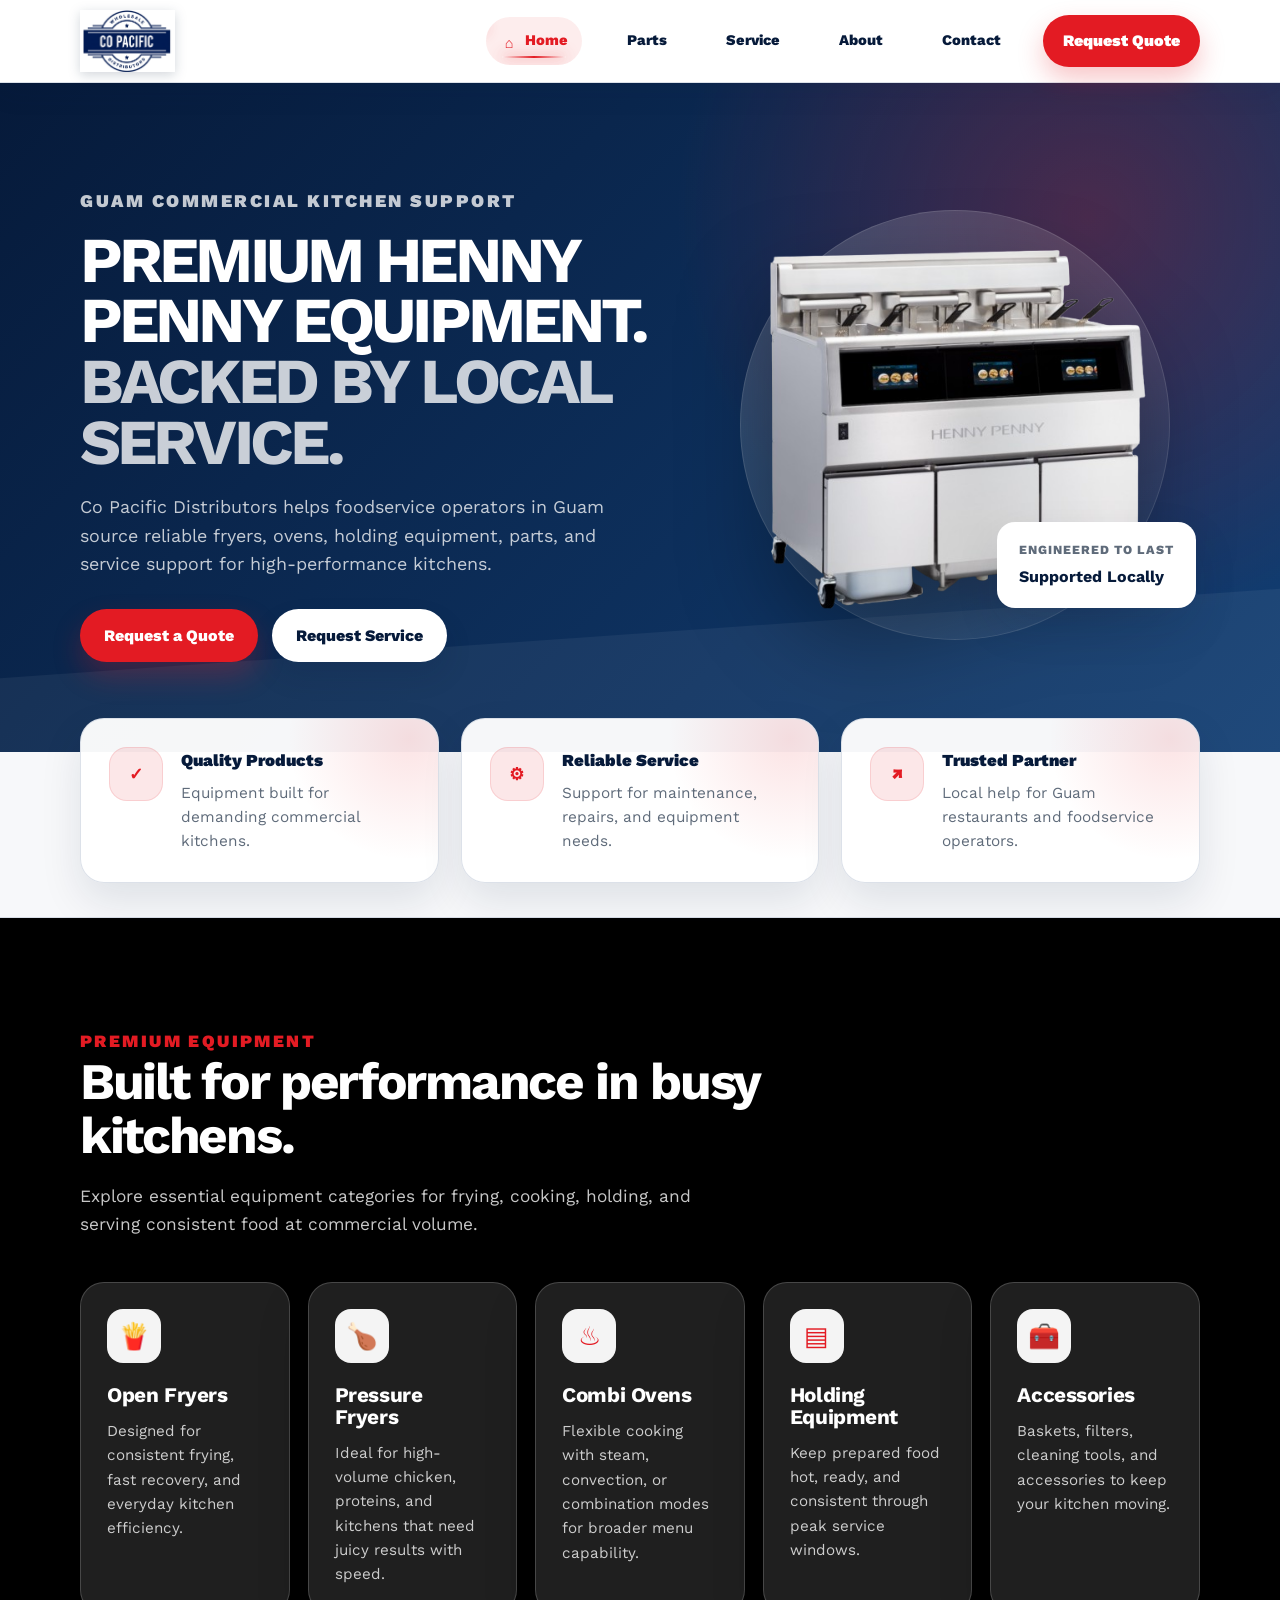
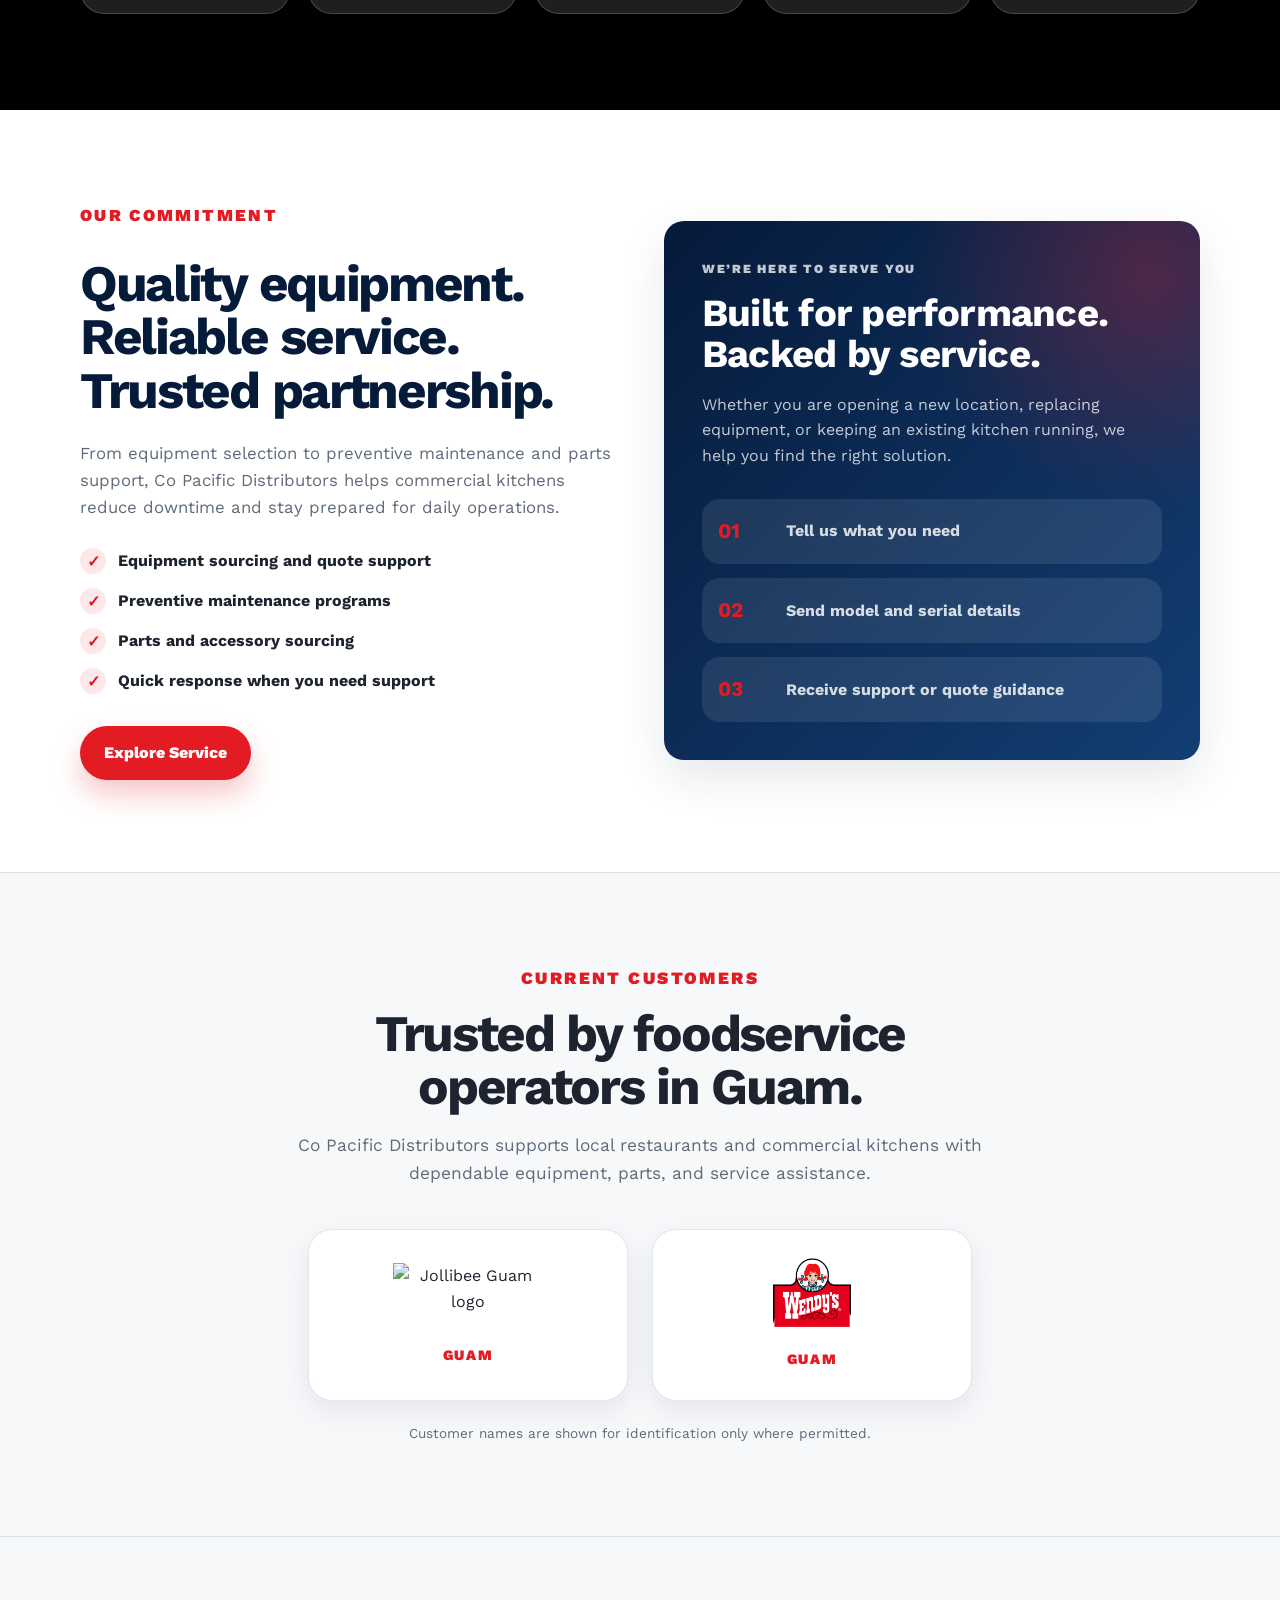
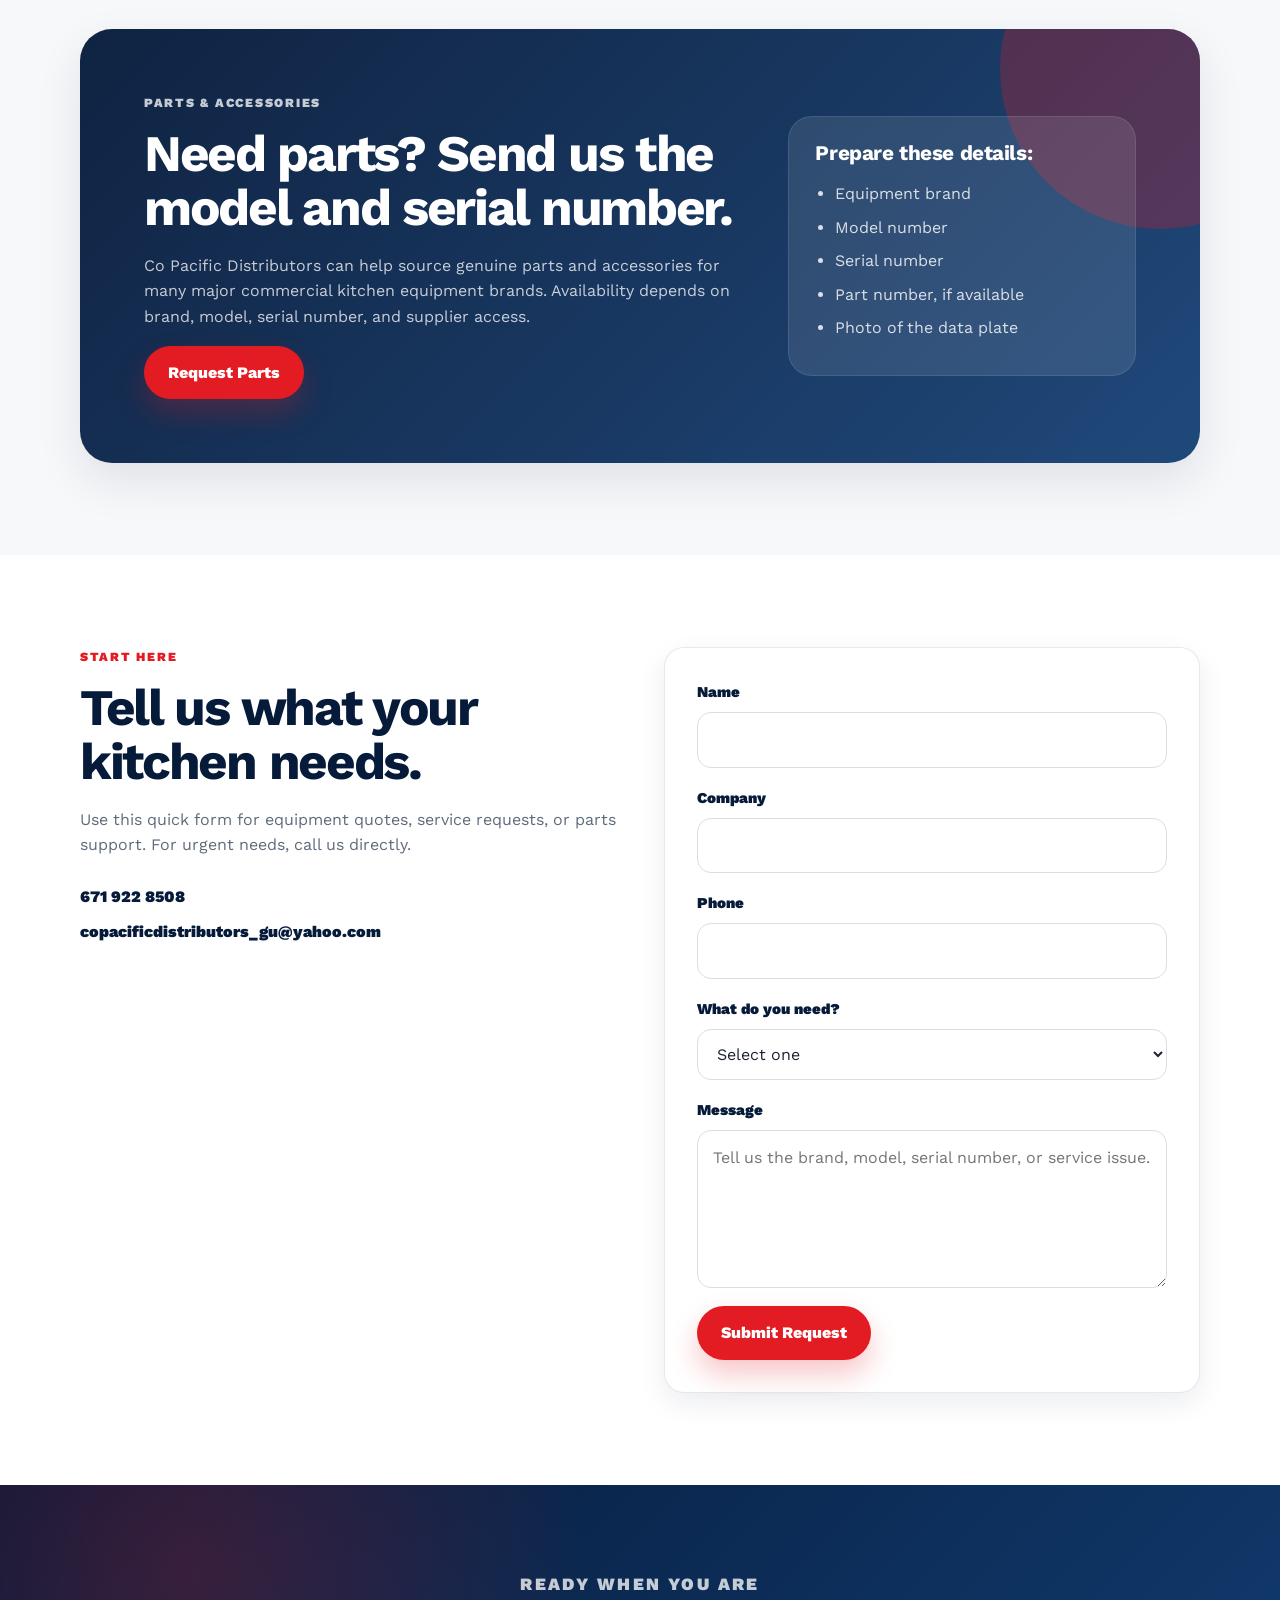
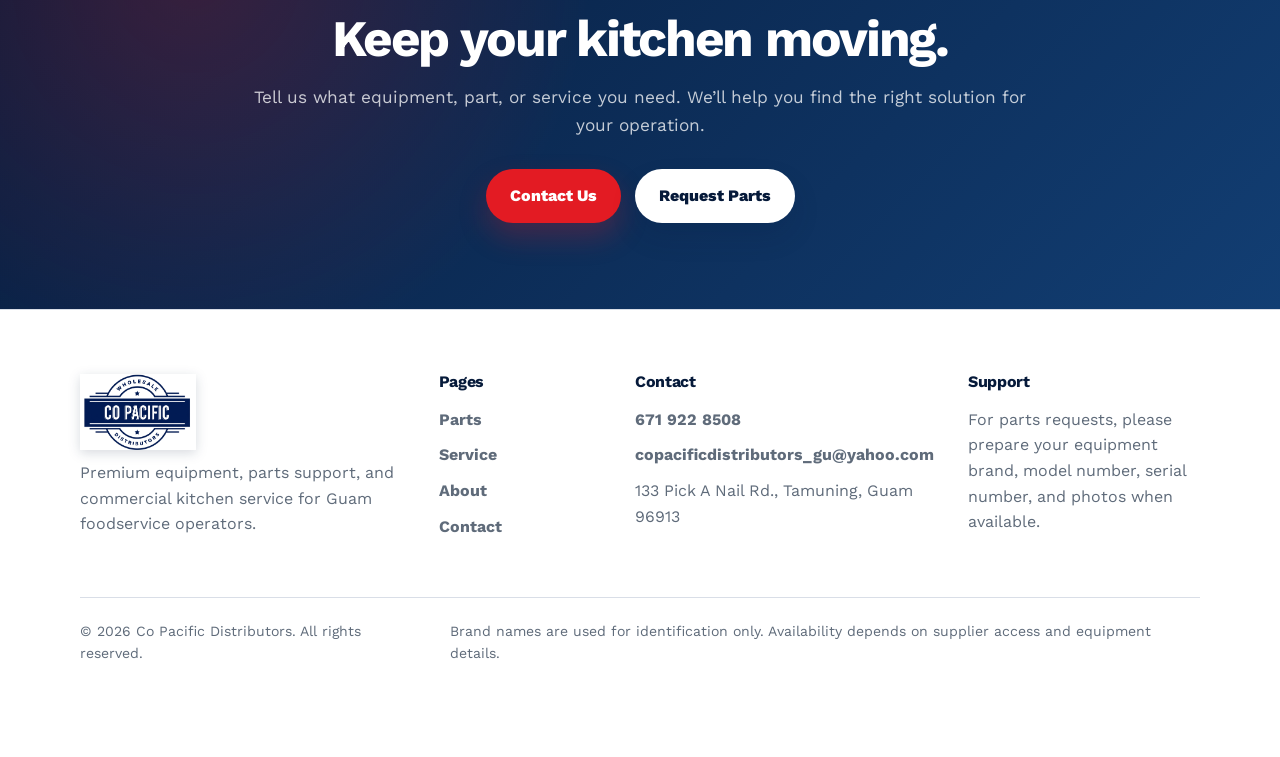
==== index.html @ 7f443fdb "first commit" ====
<!DOCTYPE html>
<html lang="en">
<head>
  <meta charset="UTF-8" />
  <meta name="viewport" content="width=device-width, initial-scale=1.0" />

  <title>Co Pacific Distributors | Henny Penny Equipment & Kitchen Support in Guam</title>

  <meta
    name="description"
    content="Co Pacific Distributors provides Henny Penny equipment, parts support, and commercial kitchen service for foodservice operators in Guam."
  />

  <!-- Work Sans Font -->
  <link rel="preconnect" href="https://fonts.googleapis.com">
  <link rel="preconnect" href="https://fonts.gstatic.com" crossorigin>
  <link
    href="https://fonts.googleapis.com/css2?family=Work+Sans:wght@400;500;600;700;800;900&display=swap"
    rel="stylesheet"
  >

  <!-- CSS -->
  <link rel="stylesheet" href="css/base.css" />
  <link rel="stylesheet" href="css/layout.css" />
  <link rel="stylesheet" href="css/components.css" />
</head>

<body>
  <!-- ================= HEADER / NAVBAR ================= -->
  <header class="site-header">
    <div class="container header-container">
      <a href="index.html" class="brand brand-logo-link" aria-label="Co Pacific Distributors Home">
        <img
          src="assets/images/logo.png"
          alt="Co Pacific Distributors Logo"
          class="brand-logo"
        />
      </a>

      <button class="menu-toggle" data-menu-button aria-label="Open navigation menu">
        <span></span>
        <span></span>
        <span></span>
      </button>

      <nav class="site-nav kitchen-nav" data-nav>
        <a href="index.html">
          <span class="nav-icon">⌂</span>
          <span class="nav-label">Home</span>
          <span class="nav-steam"></span>
        </a>

        <a href="parts.html">
          <span class="nav-icon">⚙</span>
          <span class="nav-label">Parts</span>
          <span class="nav-steam"></span>
        </a>

        <a href="service.html">
          <span class="nav-icon">✦</span>
          <span class="nav-label">Service</span>
          <span class="nav-steam"></span>
        </a>

        <a href="about.html">
          <span class="nav-icon">◈</span>
          <span class="nav-label">About</span>
          <span class="nav-steam"></span>
        </a>

        <a href="contact.html">
          <span class="nav-icon">☎</span>
          <span class="nav-label">Contact</span>
          <span class="nav-steam"></span>
        </a>
      </nav>

      <a href="contact.html" class="nav-cta">Request Quote</a>
    </div>
  </header>

  <main>
    <!-- ================= HERO ================= -->
    <section class="hero">
      <div class="container hero-container">
        <div class="hero-content">
          <p class="eyebrow">Guam Commercial Kitchen Support</p>

          <h1>
            Premium Henny Penny Equipment.
            <span>Backed by Local Service.</span>
          </h1>

          <p>
            Co Pacific Distributors helps foodservice operators in Guam source
            reliable fryers, ovens, holding equipment, parts, and service support
            for high-performance kitchens.
          </p>

          <div class="hero-actions">
            <a href="contact.html" class="btn btn-primary">Request a Quote</a>
            <a href="service.html" class="btn btn-secondary">Request Service</a>
          </div>
        </div>

        <div class="hero-visual" aria-label="Commercial kitchen equipment preview">
          <img
            src="assets/images/hero-equipment.png"
            alt="Commercial Henny Penny kitchen equipment"
          />

          <div class="hero-badge">
            <span>Engineered to Last</span>
            <strong>Supported Locally</strong>
          </div>
        </div>
      </div>
    </section>

    <!-- ================= TRUST STRIP ================= -->
    <section class="trust-strip">
      <div class="container trust-grid">
        <div class="trust-item">
          <span class="trust-icon">✓</span>

          <div>
            <strong>Quality Products</strong>
            <p>Equipment built for demanding commercial kitchens.</p>
          </div>
        </div>

        <div class="trust-item">
          <span class="trust-icon">⚙</span>

          <div>
            <strong>Reliable Service</strong>
            <p>Support for maintenance, repairs, and equipment needs.</p>
          </div>
        </div>

        <div class="trust-item">
          <span class="trust-icon">↗</span>

          <div>
            <strong>Trusted Partner</strong>
            <p>Local help for Guam restaurants and foodservice operators.</p>
          </div>
        </div>
      </div>
    </section>

    <!-- ================= EQUIPMENT OVERVIEW WITH VIDEO BACKGROUND ================= -->
    <section class="section equipment-preview equipment-video-bg-section">
      <video
        class="equipment-bg-video"
        autoplay
        muted
        loop
        playsinline
        preload="metadata"
        poster="assets/images/service/equipment-preview-poster.jpg"
      >
        <source src="assets/videos/home-service-preview.mp4" type="video/mp4" />
        Your browser does not support the video tag.
      </video>

      <div class="equipment-bg-overlay"></div>

      <div class="container equipment-overlay-content">
        <div class="section-heading equipment-overlay-heading">
          <p class="eyebrow">Premium Equipment</p>

          <h2>Built for performance in busy kitchens.</h2>

          <p>
            Explore essential equipment categories for frying, cooking,
            holding, and serving consistent food at commercial volume.
          </p>
        </div>

        <div class="equipment-overlay-card-grid">
          <article class="equipment-card equipment-glass-card">
            <div class="card-icon">🍟</div>

            <h3>Open Fryers</h3>

            <p>
              Designed for consistent frying, fast recovery, and everyday kitchen
              efficiency.
            </p>
          </article>

          <article class="equipment-card equipment-glass-card">
            <div class="card-icon">🍗</div>

            <h3>Pressure Fryers</h3>

            <p>
              Ideal for high-volume chicken, proteins, and kitchens that need
              juicy results with speed.
            </p>
          </article>

          <article class="equipment-card equipment-glass-card">
            <div class="card-icon">♨</div>

            <h3>Combi Ovens</h3>

            <p>
              Flexible cooking with steam, convection, or combination modes for
              broader menu capability.
            </p>
          </article>

          <article class="equipment-card equipment-glass-card">
            <div class="card-icon">▤</div>

            <h3>Holding Equipment</h3>

            <p>
              Keep prepared food hot, ready, and consistent through peak service
              windows.
            </p>
          </article>

          <article class="equipment-card equipment-glass-card">
            <div class="card-icon">🧰</div>

            <h3>Accessories</h3>

            <p>
              Baskets, filters, cleaning tools, and accessories to keep your
              kitchen moving.
            </p>
          </article>
        </div>
      </div>
    </section>

    <!-- ================= SERVICE PROMISE ================= -->
    <section class="section service-preview">
      <div class="container grid-2 service-layout">
        <div class="service-content">
          <p class="eyebrow">Our Commitment</p>

          <h2>Quality equipment. Reliable service. Trusted partnership.</h2>

          <p>
            From equipment selection to preventive maintenance and parts
            support, Co Pacific Distributors helps commercial kitchens reduce
            downtime and stay prepared for daily operations.
          </p>

          <div class="check-list">
            <div>
              <span>✓</span>
              <p>Equipment sourcing and quote support</p>
            </div>

            <div>
              <span>✓</span>
              <p>Preventive maintenance programs</p>
            </div>

            <div>
              <span>✓</span>
              <p>Parts and accessory sourcing</p>
            </div>

            <div>
              <span>✓</span>
              <p>Quick response when you need support</p>
            </div>
          </div>

          <a href="service.html" class="btn btn-primary">Explore Service</a>
        </div>

        <div class="service-card card dark-card">
          <p class="eyebrow">We’re Here to Serve You</p>

          <h3>Built for performance. Backed by service.</h3>

          <p>
            Whether you are opening a new location, replacing equipment, or
            keeping an existing kitchen running, we help you find the right
            solution.
          </p>

          <div class="mini-stats">
            <div>
              <strong>01</strong>
              <span>Tell us what you need</span>
            </div>

            <div>
              <strong>02</strong>
              <span>Send model and serial details</span>
            </div>

            <div>
              <strong>03</strong>
              <span>Receive support or quote guidance</span>
            </div>
          </div>
        </div>
      </div>
    </section>

    <!-- ================= CURRENT CUSTOMERS ================= -->
    <section class="section customers-preview">
      <div class="container">
        <div class="section-heading centered">
          <p class="eyebrow">Current Customers</p>

          <h2>Trusted by foodservice operators in Guam.</h2>

          <p>
            Co Pacific Distributors supports local restaurants and commercial
            kitchens with dependable equipment, parts, and service assistance.
          </p>
        </div>

        <div class="customer-logos">
          <div class="customer-card">
            <img src="assets/images/jolli.png" alt="Jollibee Guam logo" />
            <span>Guam</span>
          </div>

          <div class="customer-card">
            <img src="assets/images/wendys.png" alt="Wendy's Guam logo" />
            <span>Guam</span>
          </div>
        </div>

        <p class="customer-note">
          Customer names are shown for identification only where permitted.
        </p>
      </div>
    </section>

    <!-- ================= PARTS PREVIEW ================= -->
    <section class="section parts-preview">
      <div class="container">
        <div class="parts-panel">
          <div>
            <p class="eyebrow">Parts & Accessories</p>

            <h2>Need parts? Send us the model and serial number.</h2>

            <p>
              Co Pacific Distributors can help source genuine parts and
              accessories for many major commercial kitchen equipment brands.
              Availability depends on brand, model, serial number, and supplier
              access.
            </p>

            <a href="parts.html" class="btn btn-primary">Request Parts</a>
          </div>

          <div class="parts-checklist">
            <h3>Prepare these details:</h3>

            <ul>
              <li>Equipment brand</li>
              <li>Model number</li>
              <li>Serial number</li>
              <li>Part number, if available</li>
              <li>Photo of the data plate</li>
            </ul>
          </div>
        </div>
      </div>
    </section>

    <!-- ================= QUICK FORM ================= -->
    <section class="section quick-request">
      <div class="container grid-2">
        <div>
          <p class="eyebrow">Start Here</p>

          <h2>Tell us what your kitchen needs.</h2>

          <p>
            Use this quick form for equipment quotes, service requests, or parts
            support. For urgent needs, call us directly.
          </p>

          <div class="contact-mini">
            <a href="tel:16719228508">671 922 8508</a>
            <a href="mailto:copacificdistributors_gu@yahoo.com">
              copacificdistributors_gu@yahoo.com
            </a>
          </div>
        </div>

        <form
          class="request-form card"
          data-form
          data-endpoint="https://formsubmit.co/ajax/vansuliva4@gmail.com"
        >
          <input type="hidden" name="_subject" value="New Website Request - Co Pacific Distributors" />
          <input type="hidden" name="_template" value="table" />
          <input type="hidden" name="_captcha" value="false" />
          <input type="text" name="_honey" style="display: none;" tabindex="-1" autocomplete="off" />

          <div class="form-row">
            <label for="request-name">Name</label>
            <input id="request-name" name="name" type="text" required />
          </div>

          <div class="form-row">
            <label for="request-company">Company</label>
            <input id="request-company" name="company" type="text" />
          </div>

          <div class="form-row">
            <label for="request-phone">Phone</label>
            <input id="request-phone" name="phone" type="tel" required />
          </div>

          <div class="form-row">
            <label for="request-type">What do you need?</label>
            <select id="request-type" name="request_type" required>
              <option value="">Select one</option>
              <option value="equipment">Equipment quote</option>
              <option value="service">Service request</option>
              <option value="parts">Parts request</option>
              <option value="other">Other support</option>
            </select>
          </div>

          <div class="form-row">
            <label for="request-message">Message</label>
            <textarea
              id="request-message"
              name="message"
              rows="5"
              placeholder="Tell us the brand, model, serial number, or service issue."
              required
            ></textarea>
          </div>

          <button type="submit" class="btn btn-primary">Submit Request</button>

          <p class="form-message" data-form-message></p>
        </form>
      </div>
    </section>

    <!-- ================= FINAL CTA ================= -->
    <section class="final-cta">
      <div class="container final-cta-inner">
        <p class="eyebrow">Ready When You Are</p>

        <h2>Keep your kitchen moving.</h2>

        <p>
          Tell us what equipment, part, or service you need. We’ll help you find
          the right solution for your operation.
        </p>

        <div class="hero-actions">
          <a href="contact.html" class="btn btn-primary">Contact Us</a>
          <a href="parts.html" class="btn btn-secondary">Request Parts</a>
        </div>
      </div>
    </section>
  </main>

  <!-- ================= FOOTER ================= -->
  <footer class="site-footer">
    <div class="container footer-grid">
      <div>
        <a href="index.html" class="brand footer-brand brand-logo-link">
          <img
            src="assets/images/logo.png"
            alt="Co Pacific Distributors Logo"
            class="brand-logo footer-logo"
          />
        </a>

        <p>
          Premium equipment, parts support, and commercial kitchen service for
          Guam foodservice operators.
        </p>
      </div>

      <div>
        <h3>Pages</h3>

        <a href="parts.html">Parts</a>
        <a href="service.html">Service</a>
        <a href="about.html">About</a>
        <a href="contact.html">Contact</a>
      </div>

      <div>
        <h3>Contact</h3>

        <a href="tel:16719228508">671 922 8508</a>
        <a href="mailto:copacificdistributors_gu@yahoo.com">
          copacificdistributors_gu@yahoo.com
        </a>

        <p>133 Pick A Nail Rd., Tamuning, Guam 96913</p>
      </div>

      <div>
        <h3>Support</h3>

        <p>
          For parts requests, please prepare your equipment brand, model number,
          serial number, and photos when available.
        </p>
      </div>
    </div>

    <div class="container footer-bottom">
      <p>© 2026 Co Pacific Distributors. All rights reserved.</p>

      <p>
        Brand names are used for identification only. Availability depends on
        supplier access and equipment details.
      </p>
    </div>
  </footer>

  <!-- ================= MOBILE STICKY CTA ================= -->
  <div class="mobile-cta-bar">
    <a href="tel:16719228508">Call</a>
    <a href="service.html">Service</a>
    <a href="parts.html">Parts</a>
  </div>

  <!-- JS -->
  <script src="js/main.js"></script>
  <script src="js/forms.js"></script>
</body>
</html>
---- css/base.css ----
:root {
  --navy: #061a3a;
  --blue: #123e73;
  --red: #e31b23;
  --red-dark: #bc1118;
  --white: #ffffff;
  --off-white: #f7f8fa;
  --light: #eef2f7;
  --gray: #d9dee7;
  --gray-2: #8a94a6;
  --text: #1d2430;
  --muted: #5f6b7a;

  --radius-sm: 12px;
  --radius-md: 20px;
  --radius-lg: 32px;

  --shadow: 0 18px 45px rgba(6, 26, 58, 0.1);
  --shadow-soft: 0 10px 28px rgba(6, 26, 58, 0.08);
}

* {
  box-sizing: border-box;
}

html {
  scroll-behavior: smooth;
}

body {
  margin: 0;
  font-family: "Work Sans", Arial, Helvetica, sans-serif;
  color: var(--text);
  background: var(--off-white);
  line-height: 1.6;
}

body,
button,
input,
select,
textarea {
  font-family: "Work Sans", Arial, Helvetica, sans-serif;
}
img {
  max-width: 100%;
  display: block;
}

a {
  color: inherit;
  text-decoration: none;
}

button,
input,
select,
textarea {
  font: inherit;
}

button {
  border: 0;
}

h1,
h2,
h3,
p {
  margin-top: 0;
}

h1,
h2,
h3 {
  line-height: 1.05;
  color: inherit;
}

h1 {
  font-size: clamp(2.8rem, 7vw, 6.4rem);
  letter-spacing: -0.06em;
}

h2 {
  font-size: clamp(2rem, 4vw, 4.2rem);
  letter-spacing: -0.045em;
}

h3 {
  font-size: 1.3rem;
  letter-spacing: -0.02em;
}

p {
  color: var(--muted);
}

ul {
  margin: 0;
  padding-left: 1.2rem;
}

::selection {
  background: var(--red);
  color: var(--white);
}
---- css/layout.css ----
.container {
  width: min(1120px, calc(100% - 32px));
  margin: 0 auto;
}

.section {
  padding: 92px 0;
}

.grid-2 {
  display: grid;
  grid-template-columns: repeat(2, minmax(0, 1fr));
  gap: 48px;
}

.grid-3 {
  display: grid;
  grid-template-columns: repeat(3, minmax(0, 1fr));
  gap: 24px;
}

.grid-4 {
  display: grid;
  grid-template-columns: repeat(4, minmax(0, 1fr));
  gap: 20px;
}

.grid-5 {
  display: grid;
  grid-template-columns: repeat(5, minmax(0, 1fr));
  gap: 18px;
}

.section-heading {
  max-width: 760px;
  margin-bottom: 42px;
}

.section-heading h2 {
  margin-bottom: 18px;
}

.section-heading p {
  font-size: 1.08rem;
}

@media (max-width: 1050px) {
  .grid-5 {
    grid-template-columns: repeat(3, minmax(0, 1fr));
  }
}

@media (max-width: 850px) {
  .grid-2,
  .grid-3,
  .grid-4,
  .grid-5 {
    grid-template-columns: 1fr;
  }

  .section {
    padding: 64px 0;
  }

  .section-heading {
    margin-bottom: 30px;
  }
}
---- css/components.css ----
/* =========================
   BUTTONS / GLOBAL COMPONENTS
========================= */

.btn {
  display: inline-flex;
  align-items: center;
  justify-content: center;
  min-height: 48px;
  padding: 14px 24px;
  border-radius: 999px;
  font-weight: 800;
  cursor: pointer;
  transition: 0.2s ease;
}

.btn-primary {
  background: var(--red);
  color: var(--white);
  box-shadow: 0 14px 28px rgba(227, 27, 35, 0.25);
}

.btn-primary:hover {
  background: var(--red-dark);
  transform: translateY(-2px);
  box-shadow: 0 18px 36px rgba(227, 27, 35, 0.35);
}

.btn-secondary {
  background: var(--white);
  color: var(--navy);
  box-shadow: 0 14px 28px rgba(6, 26, 58, 0.12);
}

.btn-secondary:hover {
  transform: translateY(-2px);
}

.card {
  background: var(--white);
  border-radius: var(--radius-md);
  padding: 28px;
  box-shadow: var(--shadow-soft);
  border: 1px solid rgba(217, 222, 231, 0.65);
}

.eyebrow {
  color: var(--red);
  font-size: 0.78rem;
  font-weight: 900;
  letter-spacing: 0.14em;
  text-transform: uppercase;
  margin-bottom: 14px;
}

.text-link {
  color: var(--red);
  font-weight: 900;
  display: inline-flex;
  align-items: center;
  gap: 6px;
}

.text-link::after {
  content: "→";
  transition: 0.2s ease;
}

.text-link:hover::after {
  transform: translateX(4px);
}


/* =========================
   HEADER / NAVBAR
========================= */

.site-header {
  position: sticky;
  top: 0;
  z-index: 1000;
  background: rgba(6, 26, 58, 0.96);
  backdrop-filter: blur(14px);
  border-bottom: 1px solid rgba(255, 255, 255, 0.08);
}

.header-container {
  min-height: 82px;
  display: flex;
  align-items: center;
  justify-content: space-between;
  gap: 28px;
}

.brand {
  display: flex;
  align-items: center;
  gap: 12px;
  color: var(--white);
  flex-shrink: 0;
}

.brand-mark {
  width: 48px;
  height: 48px;
  border: 2px solid var(--white);
  border-radius: 50%;
  display: grid;
  place-items: center;
  font-weight: 900;
  letter-spacing: -0.05em;
  color: var(--white);
  position: relative;
}

.brand-mark::after {
  content: "";
  position: absolute;
  width: 28px;
  height: 3px;
  background: var(--red);
  bottom: -6px;
  border-radius: 999px;
}

.brand-text {
  display: flex;
  flex-direction: column;
  line-height: 1;
  text-transform: uppercase;
}

.brand-text span {
  font-size: 1.05rem;
  font-weight: 900;
  letter-spacing: 0.04em;
}

.brand-text small {
  margin-top: 5px;
  font-size: 0.72rem;
  letter-spacing: 0.22em;
  color: rgba(255, 255, 255, 0.72);
}

.site-nav {
  display: flex;
  align-items: center;
  gap: 6px;
  margin-left: auto;
}

.site-nav a {
  color: rgba(255, 255, 255, 0.82);
  font-size: 0.92rem;
  font-weight: 800;
  padding: 12px 14px;
  border-radius: 999px;
  transition: 0.2s ease;
}

.site-nav a:hover,
.site-nav a.is-active {
  color: var(--white);
  background: rgba(255, 255, 255, 0.1);
}

.nav-cta {
  display: inline-flex;
  align-items: center;
  justify-content: center;
  background: var(--red);
  color: var(--white);
  font-weight: 900;
  padding: 13px 20px;
  border-radius: 999px;
  box-shadow: 0 12px 26px rgba(227, 27, 35, 0.25);
  transition: 0.2s ease;
  white-space: nowrap;
}

.nav-cta:hover {
  transform: translateY(-1px);
  box-shadow: 0 16px 32px rgba(227, 27, 35, 0.35);
}

.menu-toggle {
  display: none;
  width: 44px;
  height: 44px;
  border-radius: 12px;
  background: rgba(255, 255, 255, 0.1);
  cursor: pointer;
  padding: 10px;
}

.menu-toggle span {
  display: block;
  width: 100%;
  height: 2px;
  background: var(--white);
  border-radius: 999px;
  transition: 0.2s ease;
}

.menu-toggle span + span {
  margin-top: 6px;
}


/* =========================
   HERO
========================= */

.hero {
  position: relative;
  overflow: hidden;
  background:
    radial-gradient(circle at 85% 20%, rgba(227, 27, 35, 0.28), transparent 34%),
    linear-gradient(135deg, var(--navy), var(--blue));
  color: var(--white);
  padding: 104px 0 90px;
}

.hero::before {
  content: "";
  position: absolute;
  inset: auto -10% -45% -10%;
  height: 420px;
  background: rgba(255, 255, 255, 0.055);
  transform: rotate(-4deg);
}

.hero-container {
  position: relative;
  z-index: 1;
  display: grid;
  grid-template-columns: 1.08fr 0.92fr;
  align-items: center;
  gap: 54px;
}

.hero-content h1 {
  max-width: 720px;
  margin-bottom: 20px;
  text-transform: uppercase;
  font-size: clamp(2.2rem, 5vw, 4rem);
  line-height: 0.95;
}
.hero-content h1 span {
  display: block;
  color: rgba(255, 255, 255, 0.78);
}

.hero-content p {
  max-width: 640px;
  color: rgba(255, 255, 255, 0.76);
  font-size: 1.12rem;
}

.hero-actions {
  display: flex;
  flex-wrap: wrap;
  gap: 14px;
  margin-top: 30px;
}

.hero-points {
  display: grid;
  grid-template-columns: repeat(3, minmax(0, 1fr));
  gap: 14px;
  margin-top: 42px;
  max-width: 650px;
}

.hero-points div {
  padding: 16px;
  border-left: 3px solid var(--red);
  background: rgba(255, 255, 255, 0.08);
  border-radius: 16px;
}

.hero-points strong {
  display: block;
  color: var(--white);
  font-size: 1.02rem;
}

.hero-points span {
  color: rgba(255, 255, 255, 0.68);
  font-size: 0.88rem;
}

.hero-visual {
  position: relative;
  min-height: 430px;
  display: grid;
  place-items: center;
}

.hero-visual::before {
  content: "";
  position: absolute;
  width: min(430px, 90%);
  aspect-ratio: 1;
  border-radius: 50%;
  background: linear-gradient(135deg, rgba(255, 255, 255, 0.18), rgba(255, 255, 255, 0.04));
  box-shadow: inset 0 0 0 1px rgba(255, 255, 255, 0.12);
}

.hero-visual img {
  position: relative;
  z-index: 1;
  max-height: 390px;
  object-fit: contain;
  filter: drop-shadow(0 35px 45px rgba(0, 0, 0, 0.35));
}

.hero-badge {
  position: absolute;
  z-index: 2;
  right: 4px;
  bottom: 32px;
  background: var(--white);
  color: var(--navy);
  padding: 18px 22px;
  border-radius: 18px;
  box-shadow: var(--shadow);
}

.hero-badge span {
  display: block;
  color: var(--muted);
  font-size: 0.78rem;
  font-weight: 800;
  text-transform: uppercase;
  letter-spacing: 0.08em;
}

.hero-badge strong {
  display: block;
  margin-top: 4px;
}


/* =========================
   PREMIUM TRUST STRIP
========================= */

.trust-strip {
  position: relative;
  z-index: 5;
  background: var(--off-white);
  padding: 0 0 34px;
  border-bottom: 1px solid var(--gray);
}

.trust-grid {
  display: grid;
  grid-template-columns: repeat(3, minmax(0, 1fr));
  gap: 22px;
  transform: translateY(-34px);
  margin-bottom: -34px;
}

.trust-item {
  position: relative;
  min-height: 145px;
  display: flex;
  align-items: flex-start;
  gap: 18px;
  padding: 28px;
  border-radius: 24px;
  background: rgba(255, 255, 255, 0.96);
  border: 1px solid rgba(217, 222, 231, 0.9);
  box-shadow: 0 18px 42px rgba(6, 26, 58, 0.1);
  overflow: hidden;
  transition: 0.22s ease;
}

.trust-item::before {
  content: "";
  position: absolute;
  inset: 0;
  background:
    radial-gradient(
      circle at 92% 12%,
      rgba(227, 27, 35, 0.12),
      transparent 34%
    );
  pointer-events: none;
}

.trust-item:hover {
  transform: translateY(-6px);
  box-shadow: 0 26px 56px rgba(6, 26, 58, 0.16);
  border-color: rgba(227, 27, 35, 0.26);
}

.trust-icon {
  width: 54px;
  height: 54px;
  flex: 0 0 54px;
  display: grid;
  place-items: center;
  border-radius: 18px;
  background: rgba(227, 27, 35, 0.1);
  color: var(--red);
  font-size: 1.05rem;
  font-weight: 900;
  box-shadow: inset 0 0 0 1px rgba(227, 27, 35, 0.12);
}

.trust-item div {
  position: relative;
  z-index: 1;
}

.trust-item strong {
  display: block;
  color: var(--navy);
  font-size: 1.05rem;
  font-weight: 900;
  margin-bottom: 8px;
}

.trust-item p {
  margin-bottom: 0;
  color: var(--muted);
  font-size: 0.96rem;
  line-height: 1.55;
}

/* Remove old divider style */
.trust-item {
  border-right: 1px solid rgba(217, 222, 231, 0.9);
}

.trust-item:last-child {
  border-right: 1px solid rgba(217, 222, 231, 0.9);
}

/* Tablet */
@media (max-width: 900px) {
  .trust-strip {
    padding: 34px 0;
  }

  .trust-grid {
    grid-template-columns: 1fr;
    transform: none;
    margin-bottom: 0;
  }

  .trust-item {
    min-height: auto;
  }
}

/* Mobile */
@media (max-width: 520px) {
  .trust-item {
    padding: 22px;
    border-radius: 20px;
  }

  .trust-icon {
    width: 48px;
    height: 48px;
    flex-basis: 48px;
    border-radius: 16px;
  }
}


/* =========================
   EQUIPMENT PREVIEW
========================= */

.equipment-preview {
  background: var(--off-white);
}

.equipment-card {
  min-height: 280px;
  display: flex;
  flex-direction: column;
}

.equipment-card:hover {
  transform: translateY(-5px);
  box-shadow: var(--shadow);
  transition: 0.2s ease;
}

.card-icon {
  width: 54px;
  height: 54px;
  display: grid;
  place-items: center;
  border-radius: 16px;
  background: var(--light);
  color: var(--red);
  font-size: 1.6rem;
  margin-bottom: 22px;
}

.equipment-card h3 {
  color: var(--navy);
  margin-bottom: 12px;
}

.equipment-card p {
  font-size: 0.95rem;
  margin-bottom: 24px;
}

.equipment-card .text-link {
  margin-top: auto;
}


/* =========================
   SERVICE PREVIEW
========================= */

.service-preview {
  background: var(--white);
}

.service-layout {
  align-items: center;
}

.service-content h2 {
  color: var(--navy);
  margin-bottom: 22px;
}

.service-content > p {
  font-size: 1.05rem;
  margin-bottom: 28px;
}

.check-list {
  display: grid;
  gap: 14px;
  margin: 28px 0 32px;
}

.check-list div {
  display: flex;
  align-items: flex-start;
  gap: 12px;
}

.check-list span {
  width: 26px;
  height: 26px;
  flex: 0 0 26px;
  display: grid;
  place-items: center;
  border-radius: 50%;
  background: rgba(227, 27, 35, 0.1);
  color: var(--red);
  font-weight: 900;
}

.check-list p {
  margin-bottom: 0;
  color: var(--text);
  font-weight: 700;
}

.dark-card {
  background:
    radial-gradient(circle at 90% 10%, rgba(227, 27, 35, 0.3), transparent 34%),
    linear-gradient(135deg, var(--navy), var(--blue));
  color: var(--white);
  padding: 38px;
  border: 0;
  box-shadow: var(--shadow);
}

.dark-card h3 {
  font-size: clamp(1.8rem, 3vw, 2.7rem);
  margin-bottom: 18px;
}

.dark-card p {
  color: rgba(255, 255, 255, 0.76);
}

.mini-stats {
  display: grid;
  gap: 14px;
  margin-top: 30px;
}

.mini-stats div {
  display: grid;
  grid-template-columns: 54px 1fr;
  align-items: center;
  gap: 14px;
  padding: 16px;
  border-radius: 18px;
  background: rgba(255, 255, 255, 0.09);
}

.mini-stats strong {
  color: var(--red);
  font-size: 1.3rem;
}

.mini-stats span {
  color: rgba(255, 255, 255, 0.82);
  font-weight: 700;
}


/* =========================
   PARTS PREVIEW
========================= */

.parts-preview {
  background: var(--off-white);
}

.parts-panel {
  display: grid;
  grid-template-columns: 1.4fr 0.8fr;
  gap: 36px;
  align-items: center;
  background:
    linear-gradient(135deg, rgba(6, 26, 58, 0.96), rgba(18, 62, 115, 0.94));
  color: var(--white);
  border-radius: var(--radius-lg);
  padding: clamp(32px, 6vw, 64px);
  box-shadow: var(--shadow);
  overflow: hidden;
  position: relative;
}

.parts-panel::after {
  content: "";
  position: absolute;
  right: -120px;
  top: -120px;
  width: 320px;
  height: 320px;
  border-radius: 50%;
  background: rgba(227, 27, 35, 0.28);
}

.parts-panel > * {
  position: relative;
  z-index: 1;
}

.parts-panel h2 {
  margin-bottom: 18px;
}

.parts-panel p {
  color: rgba(255, 255, 255, 0.76);
  max-width: 720px;
}

.parts-checklist {
  background: rgba(255, 255, 255, 0.1);
  padding: 26px;
  border-radius: 24px;
  border: 1px solid rgba(255, 255, 255, 0.1);
}

.parts-checklist h3 {
  margin-bottom: 16px;
}

.parts-checklist li {
  color: rgba(255, 255, 255, 0.82);
  margin-bottom: 8px;
}


/* =========================
   QUICK REQUEST FORM
========================= */

.quick-request {
  background: var(--white);
}

.quick-request h2 {
  color: var(--navy);
  margin-bottom: 18px;
}

.contact-mini {
  display: grid;
  gap: 10px;
  margin-top: 26px;
}

.contact-mini a {
  color: var(--navy);
  font-weight: 900;
}

.contact-mini a:hover {
  color: var(--red);
}

.request-form {
  padding: 32px;
}

.form-row {
  display: grid;
  gap: 8px;
  margin-bottom: 18px;
}

.form-row label {
  font-weight: 900;
  color: var(--navy);
  font-size: 0.94rem;
}

.form-row input,
.form-row select,
.form-row textarea {
  width: 100%;
  border: 1px solid var(--gray);
  border-radius: 14px;
  padding: 14px 15px;
  color: var(--text);
  background: var(--white);
  outline: none;
  transition: 0.2s ease;
}

.form-row textarea {
  resize: vertical;
}

.form-row input:focus,
.form-row select:focus,
.form-row textarea:focus {
  border-color: var(--blue);
  box-shadow: 0 0 0 4px rgba(18, 62, 115, 0.1);
}

.form-row input.has-error,
.form-row select.has-error,
.form-row textarea.has-error {
  border-color: var(--red);
  box-shadow: 0 0 0 4px rgba(227, 27, 35, 0.1);
}

.form-message {
  display: none;
  margin: 16px 0 0;
  padding: 12px 14px;
  border-radius: 12px;
  background: rgba(18, 62, 115, 0.08);
  color: var(--navy);
  font-weight: 800;
}

.form-message.is-visible {
  display: block;
}


/* =========================
   ABOUT PREVIEW
========================= */

.about-preview {
  background: var(--off-white);
}

.about-layout {
  align-items: center;
}

.about-image {
  min-height: 420px;
  border-radius: var(--radius-lg);
  overflow: hidden;
  background:
    linear-gradient(135deg, rgba(6, 26, 58, 0.8), rgba(18, 62, 115, 0.45)),
    var(--gray);
  box-shadow: var(--shadow);
}

.about-image img {
  width: 100%;
  height: 100%;
  min-height: 420px;
  object-fit: cover;
}

.about-preview h2 {
  color: var(--navy);
  margin-bottom: 18px;
}

.about-preview p {
  font-size: 1.03rem;
}


/* =========================
   FINAL CTA
========================= */

.final-cta {
  background:
    radial-gradient(circle at 15% 20%, rgba(227, 27, 35, 0.22), transparent 35%),
    linear-gradient(135deg, var(--navy), var(--blue));
  color: var(--white);
  padding: 86px 0;
  text-align: center;
}

.final-cta-inner {
  max-width: 800px;
}

.final-cta h2 {
  margin-bottom: 18px;
}

.final-cta p {
  color: rgba(255, 255, 255, 0.76);
  font-size: 1.08rem;
}

.final-cta .hero-actions {
  justify-content: center;
}


/* =========================
   FOOTER
========================= */

.site-footer {
  background: #041229;
  color: var(--white);
  padding: 64px 0 92px;
}

.footer-grid {
  display: grid;
  grid-template-columns: 1.4fr 0.7fr 1fr 1fr;
  gap: 34px;
}

.footer-brand {
  margin-bottom: 20px;
}

.site-footer h3 {
  font-size: 1rem;
  margin-bottom: 16px;
}

.site-footer p,
.site-footer a {
  color: rgba(255, 255, 255, 0.68);
}

.site-footer a {
  display: block;
  margin-bottom: 10px;
}

.site-footer a:hover {
  color: var(--white);
}

.footer-bottom {
  margin-top: 44px;
  padding-top: 22px;
  border-top: 1px solid rgba(255, 255, 255, 0.1);
  display: flex;
  justify-content: space-between;
  gap: 24px;
}

.footer-bottom p {
  margin-bottom: 0;
  font-size: 0.88rem;
}


/* =========================
   MOBILE STICKY CTA
========================= */

.mobile-cta-bar {
  display: none;
}


/* =========================
   RESPONSIVE
========================= */

@media (max-width: 1000px) {
  .hero-container {
    grid-template-columns: 1fr;
  }

  .hero-visual {
    min-height: 340px;
  }

  .parts-panel {
    grid-template-columns: 1fr;
  }

  .footer-grid {
    grid-template-columns: repeat(2, minmax(0, 1fr));
  }
}

@media (max-width: 900px) {
  .header-container {
    min-height: 74px;
  }

  .menu-toggle {
    display: block;
    margin-left: auto;
  }

  .nav-cta {
    display: none;
  }

  .site-nav {
    position: fixed;
    top: 74px;
    left: 0;
    right: 0;
    display: none;
    flex-direction: column;
    align-items: stretch;
    gap: 0;
    padding: 18px;
    background: var(--navy);
    border-top: 1px solid rgba(255, 255, 255, 0.08);
  }

  .site-nav.is-open {
    display: flex;
  }

  .site-nav a {
    padding: 16px 18px;
    border-radius: 14px;
    font-size: 1rem;
  }

  .menu-toggle.is-active span:nth-child(1) {
    transform: translateY(8px) rotate(45deg);
  }

  .menu-toggle.is-active span:nth-child(2) {
    opacity: 0;
  }

  .menu-toggle.is-active span:nth-child(3) {
    transform: translateY(-8px) rotate(-45deg);
  }
}

@media (max-width: 760px) {
  body {
    padding-bottom: 64px;
  }

  .hero {
    padding: 76px 0 64px;
  }

  .hero-content h1 {
    font-size: clamp(2.7rem, 15vw, 4.4rem);
  }

  .hero-points {
    grid-template-columns: 1fr;
  }

  .hero-visual {
    display: none;
  }

  .trust-grid {
    grid-template-columns: 1fr;
  }

  .trust-item {
    border-right: 0;
    border-bottom: 1px solid var(--gray);
  }

  .trust-item:last-child {
    border-bottom: 0;
  }

  .footer-grid,
  .footer-bottom {
    grid-template-columns: 1fr;
    display: grid;
  }

  .mobile-cta-bar {
    position: fixed;
    left: 0;
    right: 0;
    bottom: 0;
    z-index: 1200;
    display: grid;
    grid-template-columns: repeat(3, 1fr);
    background: var(--navy);
    border-top: 1px solid rgba(255, 255, 255, 0.12);
  }

  .mobile-cta-bar a {
    color: var(--white);
    text-align: center;
    padding: 15px 10px;
    font-size: 0.88rem;
    font-weight: 900;
  }

  .mobile-cta-bar a:nth-child(2) {
    background: var(--red);
  }
}

@media (max-width: 520px) {
  .container {
    width: min(100% - 24px, 1120px);
  }

  .brand-text span {
    font-size: 0.95rem;
  }

  .brand-text small {
    font-size: 0.64rem;
  }

  .brand-mark {
    width: 42px;
    height: 42px;
  }

  .hero-actions {
    flex-direction: column;
  }

  .btn {
    width: 100%;
  }

  .card,
  .request-form {
    padding: 22px;
  }

  .parts-panel {
    padding: 28px;
    border-radius: 24px;
  }
}

/* =========================
   KITCHEN-STYLE NAV HOVER
========================= */

.kitchen-nav a {
  position: relative;
  overflow: hidden;
  display: inline-flex;
  align-items: center;
  gap: 7px;
  isolation: isolate;
}

.kitchen-nav a::before {
  content: "";
  position: absolute;
  inset: 0;
  z-index: -2;
  background:
    linear-gradient(
      120deg,
      transparent 0%,
      rgba(255, 255, 255, 0.08) 35%,
      rgba(255, 255, 255, 0.18) 50%,
      rgba(255, 255, 255, 0.08) 65%,
      transparent 100%
    );
  transform: translateX(-120%);
  transition: transform 0.55s ease;
}

.kitchen-nav a::after {
  content: "";
  position: absolute;
  left: 16px;
  right: 16px;
  bottom: 7px;
  height: 2px;
  border-radius: 999px;
  background: linear-gradient(90deg, transparent, var(--red), transparent);
  transform: scaleX(0);
  transform-origin: center;
  opacity: 0;
  box-shadow: 0 0 14px rgba(227, 27, 35, 0.8);
  transition: 0.28s ease;
}

.kitchen-nav .nav-icon {
  display: inline-grid;
  place-items: center;
  width: 18px;
  height: 18px;
  color: var(--red);
  font-size: 0.9rem;
  transform: translateY(12px) scale(0.65) rotate(-8deg);
  opacity: 0;
  transition: 0.28s ease;
}

.kitchen-nav .nav-label {
  position: relative;
  z-index: 2;
  transition: 0.28s ease;
}

.kitchen-nav .nav-steam {
  position: absolute;
  left: 50%;
  top: 8px;
  width: 4px;
  height: 14px;
  border-radius: 999px;
  opacity: 0;
  transform: translateX(-50%) translateY(8px);
  transition: 0.25s ease;
}

.kitchen-nav .nav-steam::before,
.kitchen-nav .nav-steam::after {
  content: "";
  position: absolute;
  bottom: 0;
  width: 3px;
  height: 12px;
  border-radius: 999px;
  background: rgba(255, 255, 255, 0.45);
}

.kitchen-nav .nav-steam::before {
  left: -7px;
}

.kitchen-nav .nav-steam::after {
  right: -7px;
}

.kitchen-nav a:hover,
.kitchen-nav a.is-active {
  color: var(--white);
  background:
    radial-gradient(circle at 50% 100%, rgba(227, 27, 35, 0.28), transparent 58%),
    rgba(255, 255, 255, 0.1);
}

.kitchen-nav a:hover::before {
  transform: translateX(120%);
}

.kitchen-nav a:hover::after,
.kitchen-nav a.is-active::after {
  opacity: 1;
  transform: scaleX(1);
}

.kitchen-nav a:hover .nav-icon,
.kitchen-nav a.is-active .nav-icon {
  opacity: 1;
  transform: translateY(0) scale(1) rotate(0deg);
}

.kitchen-nav a:hover .nav-label {
  transform: translateY(-1px);
}

.kitchen-nav a:hover .nav-steam {
  opacity: 1;
  animation: kitchenSteam 1.25s ease-in-out infinite;
}

.kitchen-nav a:hover .nav-steam::before {
  animation: kitchenSteamSide 1.25s ease-in-out infinite;
}

.kitchen-nav a:hover .nav-steam::after {
  animation: kitchenSteamSide 1.25s ease-in-out infinite reverse;
}

@keyframes kitchenSteam {
  0% {
    transform: translateX(-50%) translateY(8px) scaleY(0.7);
    opacity: 0;
  }

  35% {
    opacity: 0.75;
  }

  100% {
    transform: translateX(-50%) translateY(-9px) scaleY(1.15);
    opacity: 0;
  }
}

@keyframes kitchenSteamSide {
  0% {
    transform: translateY(7px) scaleY(0.65);
    opacity: 0;
  }

  40% {
    opacity: 0.6;
  }

  100% {
    transform: translateY(-8px) scaleY(1.1);
    opacity: 0;
  }
}
.brand-logo-link {
  display: inline-flex;
  align-items: center;
  justify-content: center;
  flex-shrink: 0;
}

.brand-logo {
  height: 54px;
  width: auto;
  max-width: 120px;
  object-fit: contain;
  display: block;
}

.site-header .brand-logo-link {
  background: var(--white);
  padding: 8px 12px;
  border-radius: 0;
  box-shadow: 0 10px 24px rgba(0, 0, 0, 0.18);
}

.footer-logo {
  height: 70px;
  max-width: 150px;
}

.site-footer .brand-logo-link {
  background: var(--white);
  padding: 10px 14px;
  border-radius: 0;
  width: fit-content;
}

@media (max-width: 520px) {
  .brand-logo {
    height: 44px;
    max-width: 105px;
  }

  .site-header .brand-logo-link {
    padding: 6px 9px;
  }

  .footer-logo {
    height: 58px;
    max-width: 130px;
  }
}

/* =========================
   ABOUT PAGE
========================= */

.page-hero {
  background:
    radial-gradient(circle at 85% 20%, rgba(227, 27, 35, 0.25), transparent 32%),
    linear-gradient(135deg, var(--navy), var(--blue));
  color: var(--white);
  padding: 104px 0 92px;
  overflow: hidden;
  position: relative;
}

.page-hero::after {
  content: "";
  position: absolute;
  right: -120px;
  bottom: -180px;
  width: 420px;
  height: 420px;
  border-radius: 50%;
  background: rgba(255, 255, 255, 0.06);
}

.page-hero .container {
  position: relative;
  z-index: 1;
}

.page-hero h1 {
  max-width: 900px;
  margin-bottom: 24px;
  text-transform: uppercase;
}

.page-hero p {
  max-width: 680px;
  color: rgba(255, 255, 255, 0.76);
  font-size: 1.12rem;
}

.about-intro {
  background: var(--white);
}

.about-intro-layout {
  align-items: center;
}

.about-intro-content h2 {
  color: var(--navy);
  margin-bottom: 22px;
}

.about-intro-content p {
  font-size: 1.04rem;
}

.about-highlight {
  margin-top: 30px;
  padding: 22px 24px;
  border-left: 5px solid var(--red);
  background: var(--off-white);
  border-radius: 18px;
}

.about-highlight strong {
  display: block;
  color: var(--navy);
  font-size: 1.05rem;
  margin-bottom: 6px;
}

.about-highlight span {
  color: var(--muted);
  font-weight: 700;
}

.about-photo-card {
  position: relative;
  min-height: 460px;
  border-radius: var(--radius-lg);
  overflow: hidden;
  background:
    linear-gradient(135deg, rgba(6, 26, 58, 0.85), rgba(18, 62, 115, 0.5)),
    var(--gray);
  box-shadow: var(--shadow);
}

.about-photo-card img {
  width: 100%;
  height: 100%;
  min-height: 460px;
  object-fit: cover;
}

.about-photo-badge {
  position: absolute;
  left: 26px;
  bottom: 26px;
  background: var(--white);
  color: var(--navy);
  padding: 18px 22px;
  border-radius: 18px;
  box-shadow: var(--shadow);
}

.about-photo-badge span {
  display: block;
  color: var(--red);
  font-size: 0.78rem;
  font-weight: 900;
  text-transform: uppercase;
  letter-spacing: 0.1em;
}

.about-photo-badge strong {
  display: block;
  margin-top: 4px;
}

.about-values {
  background: var(--off-white);
}

.value-card {
  min-height: 300px;
  transition: 0.2s ease;
}

.value-card:hover {
  transform: translateY(-5px);
  box-shadow: var(--shadow);
}

.value-number {
  width: 54px;
  height: 54px;
  display: grid;
  place-items: center;
  border-radius: 16px;
  background: rgba(227, 27, 35, 0.1);
  color: var(--red);
  font-weight: 900;
  margin-bottom: 24px;
}

.value-card h3 {
  color: var(--navy);
  margin-bottom: 14px;
}

.value-card p {
  margin-bottom: 0;
}

.local-support {
  background: var(--white);
}

.local-support-layout {
  align-items: center;
}

.support-panel {
  min-height: 420px;
  display: flex;
  flex-direction: column;
  justify-content: center;
}

.support-panel h2 {
  margin-bottom: 22px;
}

.support-list {
  display: grid;
  gap: 20px;
}

.support-item {
  display: flex;
  align-items: flex-start;
  gap: 16px;
  padding: 24px;
  border-radius: 22px;
  background: var(--off-white);
  border: 1px solid var(--gray);
}

.support-item span {
  width: 32px;
  height: 32px;
  flex: 0 0 32px;
  display: grid;
  place-items: center;
  border-radius: 50%;
  background: rgba(227, 27, 35, 0.1);
  color: var(--red);
  font-weight: 900;
}

.support-item h3 {
  color: var(--navy);
  margin-bottom: 8px;
}

.support-item p {
  margin-bottom: 0;
}

.about-process {
  background: var(--off-white);
}

.process-steps {
  display: grid;
  grid-template-columns: repeat(3, minmax(0, 1fr));
  counter-reset: process;
  border-radius: var(--radius-lg);
  overflow: hidden;
  box-shadow: var(--shadow-soft);
}

.process-step {
  background: var(--white);
  padding: 34px;
  border-right: 1px solid var(--gray);
}

.process-step:last-child {
  border-right: 0;
}

.process-step span {
  display: inline-flex;
  color: var(--red);
  font-weight: 900;
  margin-bottom: 22px;
}

.process-step h3 {
  color: var(--navy);
  margin-bottom: 12px;
}

.process-step p {
  margin-bottom: 0;
}

.about-final-cta {
  margin-top: 0;
}

@media (max-width: 900px) {
  .page-hero {
    padding: 76px 0 68px;
  }

  .about-photo-card,
  .about-photo-card img {
    min-height: 340px;
  }

  .process-steps {
    grid-template-columns: 1fr;
  }

  .process-step {
    border-right: 0;
    border-bottom: 1px solid var(--gray);
  }

  .process-step:last-child {
    border-bottom: 0;
  }
}

@media (max-width: 520px) {
  .about-photo-badge {
    left: 18px;
    right: 18px;
    bottom: 18px;
  }

  .support-item {
    padding: 20px;
  }

  .process-step {
    padding: 26px;
  }
}

/* =========================
   CUSTOMERS PREVIEW
========================= */

.customers-preview {
  background: var(--off-white);
  border-top: 1px solid var(--gray);
  border-bottom: 1px solid var(--gray);
}

.centered {
  text-align: center;
  margin-left: auto;
  margin-right: auto;
}

.customer-logos {
  display: grid;
  grid-template-columns: repeat(2, minmax(220px, 320px));
  justify-content: center;
  gap: 24px;
  margin-top: 34px;
}

.customer-card {
  min-height: 150px;
  padding: 28px;
  border-radius: 24px;
  background: var(--white);
  box-shadow: var(--shadow-soft);
  border: 1px solid rgba(217, 222, 231, 0.75);
  display: grid;
  place-items: center;
  text-align: center;
  transition: 0.2s ease;
}

.customer-card:hover {
  transform: translateY(-4px);
  box-shadow: var(--shadow);
}

.customer-card img {
  max-width: 150px;
  max-height: 70px;
  object-fit: contain;
  margin-bottom: 12px;
}

.customer-card strong {
  display: block;
  color: var(--navy);
  font-size: 1.8rem;
  font-weight: 900;
  line-height: 1;
}

.customer-card span {
  display: block;
  margin-top: 8px;
  color: var(--red);
  font-size: 0.9rem;
  font-weight: 900;
  text-transform: uppercase;
  letter-spacing: 0.12em;
}

.customer-note {
  max-width: 620px;
  margin: 22px auto 0;
  text-align: center;
  font-size: 0.85rem;
  color: var(--muted);
}

@media (max-width: 650px) {
  .customer-logos {
    grid-template-columns: 1fr;
  }

  .customer-card strong {
    font-size: 1.55rem;
  }
}

/* =========================
   CONTACT PAGE
========================= */

.contact-overview {
  background: var(--white);
}

.contact-overview-grid {
  display: grid;
  grid-template-columns: 1.05fr 0.95fr;
  gap: 32px;
  align-items: stretch;
}

.contact-main-card {
  min-height: 100%;
  display: flex;
  flex-direction: column;
  justify-content: center;
}

.contact-main-card h2 {
  margin-bottom: 20px;
}

.contact-action-list {
  display: grid;
  gap: 14px;
  margin-top: 28px;
}

.contact-action-list a {
  display: grid;
  gap: 4px;
  padding: 18px;
  border-radius: 18px;
  background: rgba(255, 255, 255, 0.09);
  transition: 0.2s ease;
}

.contact-action-list a:hover {
  background: rgba(255, 255, 255, 0.14);
  transform: translateY(-2px);
}

.contact-action-list span {
  color: rgba(255, 255, 255, 0.62);
  font-size: 0.8rem;
  font-weight: 900;
  text-transform: uppercase;
  letter-spacing: 0.1em;
}

.contact-action-list strong {
  color: var(--white);
  word-break: break-word;
}

.contact-detail-cards {
  display: grid;
  gap: 18px;
}

.contact-detail-card {
  display: grid;
  gap: 10px;
}

.contact-icon {
  width: 48px;
  height: 48px;
  display: grid;
  place-items: center;
  border-radius: 16px;
  background: rgba(227, 27, 35, 0.1);
  color: var(--red);
  font-size: 1.25rem;
}

.contact-detail-card h3 {
  color: var(--navy);
  margin-bottom: 0;
}

.contact-detail-card p {
  margin-bottom: 0;
}

.contact-forms-section {
  background: var(--off-white);
}

.contact-form-grid {
  display: grid;
  grid-template-columns: repeat(3, minmax(0, 1fr));
  gap: 24px;
  align-items: start;
}

.contact-form-card {
  height: 100%;
}

.form-heading {
  margin-bottom: 24px;
  padding-bottom: 20px;
  border-bottom: 1px solid var(--gray);
}

.form-heading span {
  display: inline-flex;
  color: var(--red);
  font-weight: 900;
  margin-bottom: 12px;
}

.form-heading h3 {
  color: var(--navy);
  margin-bottom: 8px;
}

.form-heading p {
  margin-bottom: 0;
  font-size: 0.92rem;
}

.contact-location {
  background: var(--white);
}

.contact-location-grid {
  align-items: center;
}

.contact-location h2 {
  color: var(--navy);
  margin-bottom: 18px;
}

.location-list {
  display: grid;
  gap: 16px;
  margin-top: 28px;
}

.location-list div {
  padding: 18px;
  border-radius: 18px;
  background: var(--off-white);
  border: 1px solid var(--gray);
}

.location-list strong {
  display: block;
  color: var(--navy);
  margin-bottom: 6px;
}

.location-list span {
  color: var(--muted);
}

.map-card {
  min-height: 420px;
  border-radius: var(--radius-lg);
  overflow: hidden;
  background: var(--light);
  box-shadow: var(--shadow-soft);
  border: 1px solid var(--gray);
}

.map-placeholder {
  min-height: 420px;
  display: grid;
  place-items: center;
  text-align: center;
  padding: 32px;
  background:
    linear-gradient(135deg, rgba(6, 26, 58, 0.86), rgba(18, 62, 115, 0.68)),
    var(--gray);
  color: var(--white);
}

.map-placeholder span {
  display: block;
  font-size: 1.5rem;
  font-weight: 900;
  margin-bottom: 10px;
}

.map-placeholder p {
  color: rgba(255, 255, 255, 0.74);
  margin-bottom: 0;
}

@media (max-width: 1100px) {
  .contact-form-grid {
    grid-template-columns: 1fr;
  }
}

@media (max-width: 900px) {
  .contact-overview-grid {
    grid-template-columns: 1fr;
  }

  .map-card,
  .map-placeholder {
    min-height: 320px;
  }
}

/* =========================
   PARTS PAGE
========================= */

.parts-intro {
  background: var(--white);
}

.parts-intro-layout {
  align-items: center;
}

.parts-intro h2 {
  color: var(--navy);
  margin-bottom: 20px;
}

.parts-check-card h3 {
  color: var(--navy);
  margin-bottom: 20px;
}

.major-brands {
  background: var(--off-white);
  border-top: 1px solid var(--gray);
  border-bottom: 1px solid var(--gray);
}

.centered {
  text-align: center;
  margin-left: auto;
  margin-right: auto;
}

.brand-logo-grid {
  display: grid;
  grid-template-columns: repeat(4, minmax(0, 1fr));
  gap: 16px;
  margin-top: 38px;
}

.brand-logo-card {
  min-height: 112px;
  display: grid;
  place-items: center;
  padding: 18px;
  border-radius: 18px;
  background: var(--white);
  border: 1px solid rgba(217, 222, 231, 0.85);
  box-shadow: 0 8px 20px rgba(6, 26, 58, 0.05);
  transition: 0.2s ease;
}

.brand-logo-card:hover {
  transform: translateY(-4px);
  box-shadow: var(--shadow-soft);
  border-color: rgba(227, 27, 35, 0.35);
}

.brand-logo-card img {
  width: 100%;
  max-width: 180px;
  max-height: 72px;
  object-fit: contain;
}

.brand-disclaimer {
  margin-top: 28px;
  padding: 18px 22px;
  border-left: 5px solid var(--red);
  background: var(--white);
  border-radius: 16px;
  color: var(--muted);
  box-shadow: 0 8px 20px rgba(6, 26, 58, 0.05);
}

.brand-disclaimer strong {
  color: var(--navy);
}

.parts-process {
  background: var(--white);
}

.parts-request-section {
  background: var(--off-white);
}

.parts-request-layout {
  align-items: start;
}

.parts-request-section h2 {
  color: var(--navy);
  margin-bottom: 18px;
}

.parts-contact-panel {
  margin-top: 28px;
  padding: 24px;
  border-radius: 22px;
  background:
    radial-gradient(circle at 90% 20%, rgba(227, 27, 35, 0.22), transparent 36%),
    linear-gradient(135deg, var(--navy), var(--blue));
  color: var(--white);
}

.parts-contact-panel h3 {
  margin-bottom: 14px;
}

.parts-contact-panel a {
  display: block;
  color: rgba(255, 255, 255, 0.82);
  font-weight: 800;
  margin-top: 8px;
  word-break: break-word;
}

.parts-contact-panel a:hover {
  color: var(--white);
}

.parts-request-form {
  box-shadow: var(--shadow);
}

@media (max-width: 1000px) {
  .brand-logo-grid {
    grid-template-columns: repeat(3, minmax(0, 1fr));
  }
}

@media (max-width: 720px) {
  .brand-logo-grid {
    grid-template-columns: repeat(2, minmax(0, 1fr));
    gap: 12px;
  }

  .brand-logo-card {
    min-height: 92px;
    padding: 12px;
  }

  .brand-logo-card img {
    max-width: 150px;
    max-height: 58px;
  }
}

@media (max-width: 420px) {
  .brand-logo-grid {
    grid-template-columns: 1fr;
  }
}

.form-message.is-success {
  display: block;
  background: rgba(20, 120, 70, 0.1);
  color: #147846;
}

.form-message.is-error {
  display: block;
  background: rgba(227, 27, 35, 0.1);
  color: var(--red);
}

.form-message.is-loading {
  display: block;
  background: rgba(18, 62, 115, 0.1);
  color: var(--blue);
}

.request-form button[disabled] {
  opacity: 0.65;
  cursor: not-allowed;
  transform: none;
}

/* =========================
   SERVICE PAGE
========================= */

.service-overview {
  background: var(--white);
}

.service-overview-layout {
  align-items: center;
}

.service-overview h2 {
  color: var(--navy);
  margin-bottom: 20px;
}

.service-support-card {
  min-height: 460px;
  display: flex;
  flex-direction: column;
  justify-content: center;
}

.service-offerings {
  background: var(--off-white);
  border-top: 1px solid var(--gray);
  border-bottom: 1px solid var(--gray);
}

.centered {
  text-align: center;
  margin-left: auto;
  margin-right: auto;
}

.service-card-grid {
  margin-top: 38px;
}

.service-offering-card {
  min-height: 280px;
  transition: 0.2s ease;
}

.service-offering-card:hover {
  transform: translateY(-5px);
  box-shadow: var(--shadow);
}

.service-offering-card h3 {
  color: var(--navy);
  margin-bottom: 12px;
}

.service-offering-card p {
  margin-bottom: 0;
}

.maintenance-section {
  background: var(--white);
}

.maintenance-layout {
  align-items: center;
}

.maintenance-panel {
  padding: clamp(32px, 5vw, 54px);
  border-radius: var(--radius-lg);
  background:
    radial-gradient(circle at 88% 18%, rgba(227, 27, 35, 0.22), transparent 36%),
    linear-gradient(135deg, var(--navy), var(--blue));
  color: var(--white);
  box-shadow: var(--shadow);
}

.maintenance-panel h2 {
  margin-bottom: 20px;
}

.maintenance-panel p {
  color: rgba(255, 255, 255, 0.76);
  margin-bottom: 28px;
}

.maintenance-list {
  display: grid;
  gap: 20px;
}

.service-prep {
  background: var(--off-white);
}

.service-request-section {
  background: var(--white);
}

.service-request-layout {
  align-items: start;
}

.service-request-section h2 {
  color: var(--navy);
  margin-bottom: 18px;
}

.service-request-form {
  box-shadow: var(--shadow);
}

@media (max-width: 900px) {
  .service-support-card {
    min-height: auto;
  }

  .maintenance-panel {
    padding: 32px;
  }
}

/* =========================
   ACTIVE NAV INDICATOR
========================= */

.kitchen-nav a {
  position: relative;
  overflow: hidden;
}

.kitchen-nav a.is-active {
  color: var(--white);
  background: rgba(255, 255, 255, 0.13);
}

.kitchen-nav a.is-active .nav-icon {
  color: var(--red);
}

.kitchen-nav a.is-active .nav-label {
  color: var(--white);
}

.kitchen-nav a.is-active .nav-steam {
  position: absolute;
  left: 50%;
  bottom: 6px;
  width: 26px;
  height: 3px;
  background: var(--red);
  border-radius: 999px;
  transform: translateX(-50%);
}

.kitchen-nav a.is-active::before {
  content: "";
  position: absolute;
  top: 7px;
  right: 9px;
  width: 7px;
  height: 7px;
  background: var(--red);
  border-radius: 50%;
  box-shadow: 0 0 14px rgba(227, 27, 35, 0.8);
}

/* =========================
   GOOGLE MAP EMBED
========================= */

.map-card {
  min-height: 420px;
  border-radius: var(--radius-lg);
  overflow: hidden;
  background: var(--light);
  box-shadow: var(--shadow-soft);
  border: 1px solid var(--gray);
}

.map-card iframe {
  width: 100%;
  height: 100%;
  min-height: 420px;
  display: block;
}

@media (max-width: 900px) {
  .map-card,
  .map-card iframe {
    min-height: 320px;
  }
}

/* =========================
   COMPACT CONTACT FORMS
========================= */

.compact-contact-forms {
  background: var(--off-white);
}

.compact-request-wrapper {
  max-width: 960px;
  margin: 0 auto;
}

.request-type-tabs {
  display: grid;
  grid-template-columns: repeat(3, 1fr);
  gap: 14px;
  margin-bottom: 18px;
}

.request-tab {
  text-align: left;
  padding: 18px;
  border-radius: 20px;
  background: var(--white);
  border: 1px solid var(--gray);
  box-shadow: 0 10px 24px rgba(6, 26, 58, 0.06);
  cursor: pointer;
  transition: 0.2s ease;
}

.request-tab span {
  display: inline-flex;
  color: var(--red);
  font-weight: 900;
  font-size: 0.82rem;
  margin-bottom: 8px;
}

.request-tab strong {
  display: block;
  color: var(--navy);
  font-size: 1rem;
  line-height: 1.2;
}

.request-tab small {
  display: block;
  margin-top: 6px;
  color: var(--muted);
  font-weight: 600;
  line-height: 1.35;
}

.request-tab:hover {
  transform: translateY(-2px);
  box-shadow: var(--shadow-soft);
}

.request-tab.is-active {
  background:
    radial-gradient(circle at 92% 12%, rgba(227, 27, 35, 0.22), transparent 34%),
    linear-gradient(135deg, var(--navy), var(--blue));
  border-color: transparent;
}

.request-tab.is-active span,
.request-tab.is-active strong {
  color: var(--white);
}

.request-tab.is-active small {
  color: rgba(255, 255, 255, 0.72);
}

.compact-form-shell {
  background: var(--white);
  border: 1px solid var(--gray);
  border-radius: 28px;
  box-shadow: var(--shadow);
  overflow: hidden;
}

.compact-form-panel {
  display: none;
  padding: 30px;
  box-shadow: none;
  border: 0;
  border-radius: 0;
  background: transparent;
}

.compact-form-panel.is-active {
  display: block;
}

.compact-form-header {
  display: flex;
  justify-content: space-between;
  gap: 20px;
  padding-bottom: 20px;
  margin-bottom: 22px;
  border-bottom: 1px solid var(--gray);
}

.compact-form-number {
  color: var(--red);
  font-weight: 900;
  font-size: 0.85rem;
}

.compact-form-header h3 {
  color: var(--navy);
  font-size: 1.55rem;
  margin: 6px 0 6px;
}

.compact-form-header p {
  margin-bottom: 0;
}

.compact-form-grid {
  display: grid;
  grid-template-columns: repeat(2, minmax(0, 1fr));
  gap: 16px;
}

.compact-full {
  grid-column: 1 / -1;
}

.compact-form-panel .form-row {
  margin-bottom: 0;
}

.compact-form-panel .form-row label {
  font-size: 0.86rem;
}

.compact-form-panel .form-row input,
.compact-form-panel .form-row select,
.compact-form-panel .form-row textarea {
  min-height: 48px;
  padding: 12px 14px;
  border-radius: 14px;
}

.compact-form-panel .form-row textarea {
  min-height: 116px;
}

.compact-form-footer {
  display: flex;
  align-items: center;
  gap: 18px;
  margin-top: 22px;
}

.compact-form-footer .btn {
  width: auto;
  min-width: 220px;
}

.compact-form-footer .form-message {
  flex: 1;
  margin: 0;
}

@media (max-width: 850px) {
  .request-type-tabs {
    grid-template-columns: 1fr;
  }

  .compact-form-grid {
    grid-template-columns: 1fr;
  }

  .compact-form-panel {
    padding: 22px;
  }

  .compact-form-footer {
    display: grid;
  }

  .compact-form-footer .btn {
    width: 100%;
    min-width: 0;
  }
}

/* =========================
   COMPACT PARTS REQUEST FORM
========================= */

.compact-parts-request {
  background: var(--off-white);
}

.parts-request-compact-layout {
  display: grid;
  grid-template-columns: 0.82fr 1.18fr;
  gap: 40px;
  align-items: start;
}

.parts-request-copy {
  position: sticky;
  top: 110px;
}

.parts-request-copy h2 {
  color: var(--navy);
  margin-bottom: 16px;
}

.compact-parts-form {
  padding: 28px;
  border-radius: 24px;
  box-shadow: var(--shadow);
}

.compact-form-header {
  padding-bottom: 18px;
  margin-bottom: 20px;
  border-bottom: 1px solid var(--gray);
}

.compact-form-number {
  display: inline-flex;
  color: var(--red);
  font-size: 0.78rem;
  font-weight: 900;
  text-transform: uppercase;
  letter-spacing: 0.12em;
  margin-bottom: 8px;
}

.compact-form-header h3 {
  color: var(--navy);
  margin-bottom: 6px;
}

.compact-form-header p {
  margin-bottom: 0;
  font-size: 0.92rem;
}

.parts-compact-grid {
  display: grid;
  grid-template-columns: repeat(2, minmax(0, 1fr));
  gap: 14px;
}

.parts-compact-grid .form-row {
  margin-bottom: 0;
}

.parts-full {
  grid-column: 1 / -1;
}

.compact-parts-form .form-row label {
  font-size: 0.84rem;
}

.compact-parts-form .form-row input,
.compact-parts-form .form-row select,
.compact-parts-form .form-row textarea {
  min-height: 46px;
  padding: 11px 13px;
  border-radius: 13px;
}

.compact-parts-form .form-row textarea {
  min-height: 112px;
}

.optional-parts-details {
  margin-top: 18px;
  border: 1px solid var(--gray);
  border-radius: 18px;
  overflow: hidden;
  background: var(--off-white);
}

.optional-parts-details summary {
  list-style: none;
  cursor: pointer;
  padding: 16px 18px;
  display: flex;
  justify-content: space-between;
  gap: 16px;
  align-items: center;
}

.optional-parts-details summary::-webkit-details-marker {
  display: none;
}

.optional-parts-details summary span {
  color: var(--navy);
  font-weight: 900;
}

.optional-parts-details summary small {
  color: var(--muted);
  font-weight: 600;
  text-align: right;
}

.optional-parts-details summary::after {
  content: "+";
  width: 28px;
  height: 28px;
  flex: 0 0 28px;
  display: grid;
  place-items: center;
  border-radius: 50%;
  background: rgba(227, 27, 35, 0.1);
  color: var(--red);
  font-weight: 900;
}

.optional-parts-details[open] summary::after {
  content: "−";
}

.optional-grid {
  padding: 0 18px 18px;
}

.compact-parts-footer {
  display: flex;
  align-items: center;
  gap: 16px;
  margin-top: 20px;
}

.compact-parts-footer .btn {
  width: auto;
  min-width: 220px;
}

.compact-parts-footer .form-message {
  margin: 0;
  flex: 1;
}

@media (max-width: 950px) {
  .parts-request-compact-layout {
    grid-template-columns: 1fr;
  }

  .parts-request-copy {
    position: static;
  }
}

@media (max-width: 650px) {
  .compact-parts-form {
    padding: 22px;
  }

  .parts-compact-grid {
    grid-template-columns: 1fr;
  }

  .optional-parts-details summary {
    display: grid;
  }

  .optional-parts-details summary small {
    text-align: left;
  }

  .compact-parts-footer {
    display: grid;
  }

  .compact-parts-footer .btn {
    width: 100%;
    min-width: 0;
  }
}

/* =========================
   COMPACT SERVICE REQUEST FORM
========================= */

.compact-service-request {
  background: var(--white);
}

.service-request-compact-layout {
  display: grid;
  grid-template-columns: 0.82fr 1.18fr;
  gap: 40px;
  align-items: start;
}

.service-request-copy {
  position: sticky;
  top: 110px;
}

.service-request-copy h2 {
  color: var(--navy);
  margin-bottom: 16px;
}

.compact-service-form {
  padding: 28px;
  border-radius: 24px;
  box-shadow: var(--shadow);
}

.service-compact-grid {
  display: grid;
  grid-template-columns: repeat(2, minmax(0, 1fr));
  gap: 14px;
}

.service-compact-grid .form-row {
  margin-bottom: 0;
}

.service-full {
  grid-column: 1 / -1;
}

.compact-service-form .form-row label {
  font-size: 0.84rem;
}

.compact-service-form .form-row input,
.compact-service-form .form-row select,
.compact-service-form .form-row textarea {
  min-height: 46px;
  padding: 11px 13px;
  border-radius: 13px;
}

.compact-service-form .form-row textarea {
  min-height: 112px;
}

.optional-service-details {
  margin-top: 18px;
  border: 1px solid var(--gray);
  border-radius: 18px;
  overflow: hidden;
  background: var(--off-white);
}

.optional-service-details summary {
  list-style: none;
  cursor: pointer;
  padding: 16px 18px;
  display: flex;
  justify-content: space-between;
  gap: 16px;
  align-items: center;
}

.optional-service-details summary::-webkit-details-marker {
  display: none;
}

.optional-service-details summary span {
  color: var(--navy);
  font-weight: 900;
}

.optional-service-details summary small {
  color: var(--muted);
  font-weight: 600;
  text-align: right;
}

.optional-service-details summary::after {
  content: "+";
  width: 28px;
  height: 28px;
  flex: 0 0 28px;
  display: grid;
  place-items: center;
  border-radius: 50%;
  background: rgba(227, 27, 35, 0.1);
  color: var(--red);
  font-weight: 900;
}

.optional-service-details[open] summary::after {
  content: "−";
}

.optional-grid {
  padding: 0 18px 18px;
}

.compact-service-footer {
  display: flex;
  align-items: center;
  gap: 16px;
  margin-top: 20px;
}

.compact-service-footer .btn {
  width: auto;
  min-width: 220px;
}

.compact-service-footer .form-message {
  margin: 0;
  flex: 1;
}

@media (max-width: 950px) {
  .service-request-compact-layout {
    grid-template-columns: 1fr;
  }

  .service-request-copy {
    position: static;
  }
}

@media (max-width: 650px) {
  .compact-service-form {
    padding: 22px;
  }

  .service-compact-grid {
    grid-template-columns: 1fr;
  }

  .optional-service-details summary {
    display: grid;
  }

  .optional-service-details summary small {
    text-align: left;
  }

  .compact-service-footer {
    display: grid;
  }

  .compact-service-footer .btn {
    width: 100%;
    min-width: 0;
  }
}

/* =========================
   SERVICE PHOTO GALLERY
========================= */

.service-gallery-section {
  background: var(--off-white);
  border-top: 1px solid var(--gray);
  border-bottom: 1px solid var(--gray);
}

.service-photo-grid {
  display: grid;
  grid-template-columns: 1.2fr 0.8fr 0.8fr;
  gap: 18px;
  margin-top: 38px;
}

.service-photo-card {
  position: relative;
  min-height: 280px;
  border-radius: 24px;
  overflow: hidden;
  background: var(--navy);
  box-shadow: var(--shadow-soft);
}

.service-photo-large {
  grid-row: span 2;
  min-height: 580px;
}

.service-photo-card img {
  width: 100%;
  height: 100%;
  min-height: inherit;
  object-fit: cover;
  transition: 0.35s ease;
}

.service-photo-card::after {
  content: "";
  position: absolute;
  inset: 0;
  background:
    linear-gradient(
      to top,
      rgba(6, 26, 58, 0.82),
      rgba(6, 26, 58, 0.08) 58%
    );
}

.service-photo-card:hover img {
  transform: scale(1.04);
}

.service-photo-caption {
  position: absolute;
  left: 22px;
  right: 22px;
  bottom: 22px;
  z-index: 2;
  color: var(--white);
}

.service-photo-caption span {
  display: inline-flex;
  color: var(--red);
  background: var(--white);
  padding: 6px 10px;
  border-radius: 999px;
  font-size: 0.72rem;
  font-weight: 900;
  text-transform: uppercase;
  letter-spacing: 0.08em;
  margin-bottom: 10px;
}

.service-photo-caption strong {
  display: block;
  font-size: 1.15rem;
  line-height: 1.2;
}

@media (max-width: 950px) {
  .service-photo-grid {
    grid-template-columns: 1fr 1fr;
  }

  .service-photo-large {
    grid-column: 1 / -1;
    grid-row: auto;
    min-height: 420px;
  }
}

@media (max-width: 620px) {
  .service-photo-grid {
    grid-template-columns: 1fr;
  }

  .service-photo-card,
  .service-photo-large {
    min-height: 320px;
  }
}

/* =========================
   SERVICE VIDEO SECTION
========================= */

.service-video-section {
  background: var(--white);
}

.service-video-grid {
  display: grid;
  grid-template-columns: repeat(5, minmax(220px, 1fr));
  gap: 18px;
  margin-top: 38px;
}

.service-video-card {
  background: var(--off-white);
  border: 1px solid var(--gray);
  border-radius: 24px;
  overflow: hidden;
  box-shadow: var(--shadow-soft);
  transition: 0.2s ease;
}

.service-video-card:hover {
  transform: translateY(-4px);
  box-shadow: var(--shadow);
}

.video-frame {
  background: #101827;
  aspect-ratio: 9 / 16;
  overflow: hidden;
}

.video-frame video {
  width: 100%;
  height: 100%;
  display: block;
  object-fit: cover;
}

.service-video-content {
  padding: 18px;
}

.service-video-content span {
  display: inline-flex;
  color: var(--red);
  font-size: 0.72rem;
  font-weight: 900;
  text-transform: uppercase;
  letter-spacing: 0.1em;
  margin-bottom: 8px;
}

.service-video-content h3 {
  color: var(--navy);
  font-size: 1rem;
  margin-bottom: 8px;
}

.service-video-content p {
  font-size: 0.88rem;
  margin-bottom: 0;
}

@media (max-width: 1200px) {
  .service-video-grid {
    grid-template-columns: repeat(3, minmax(220px, 1fr));
  }
}

@media (max-width: 760px) {
  .service-video-grid {
    grid-template-columns: 1fr;
  }

  .video-frame {
    aspect-ratio: 4 / 5;
  }
}

/* Fix fullscreen video display */
.video-frame video {
  width: 100%;
  height: 100%;
  display: block;
  object-fit: cover;
  background: #000;
}

/* When user clicks fullscreen, show the full video without cropping */
.video-frame video:fullscreen {
  width: 100vw;
  height: 100vh;
  object-fit: contain;
  background: #000;
}

/* Safari support */
.video-frame video:-webkit-full-screen {
  width: 100vw;
  height: 100vh;
  object-fit: contain;
  background: #000;
}

/* =========================
   EQUIPMENT VIDEO FEATURE
========================= */

.equipment-video-feature {
  display: grid;
  grid-template-columns: 0.9fr 1.1fr;
  gap: 28px;
  align-items: center;
  margin: 34px 0 38px;
  padding: 28px;
  border-radius: 30px;
  background:
    radial-gradient(circle at 88% 18%, rgba(227, 27, 35, 0.18), transparent 34%),
    linear-gradient(135deg, var(--navy), var(--blue));
  box-shadow: var(--shadow);
  overflow: hidden;
}

.equipment-video-copy {
  color: var(--white);
}

.equipment-video-copy span {
  display: inline-flex;
  color: var(--red);
  background: var(--white);
  padding: 7px 11px;
  border-radius: 999px;
  font-size: 0.72rem;
  font-weight: 900;
  text-transform: uppercase;
  letter-spacing: 0.1em;
  margin-bottom: 14px;
}

.equipment-video-copy h3 {
  font-size: clamp(1.5rem, 3vw, 2.4rem);
  margin-bottom: 14px;
}

.equipment-video-copy p {
  color: rgba(255, 255, 255, 0.74);
  margin-bottom: 0;
}

.equipment-video-frame {
  aspect-ratio: 16 / 9;
  border-radius: 22px;
  overflow: hidden;
  background: #000;
  box-shadow: 0 24px 48px rgba(0, 0, 0, 0.28);
}

.equipment-video-frame video {
  width: 100%;
  height: 100%;
  display: block;
  object-fit: cover;
  background: #000;
}

.equipment-video-frame video:fullscreen {
  width: 100vw;
  height: 100vh;
  object-fit: contain;
  background: #000;
}

.equipment-video-frame video:-webkit-full-screen {
  width: 100vw;
  height: 100vh;
  object-fit: contain;
  background: #000;
}

@media (max-width: 850px) {
  .equipment-video-feature {
    grid-template-columns: 1fr;
    padding: 22px;
  }

  .equipment-video-frame {
    aspect-ratio: 9 / 16;
  }
}

/* =========================
   HOME HERO VIDEO BACKGROUND
========================= */

.hero-video-overlay-section {
  position: relative;
  min-height: calc(100vh - 82px);
  display: flex;
  align-items: center;
  overflow: hidden;
  background: var(--navy);
}

.hero-background-video {
  position: absolute;
  inset: 0;
  width: 100%;
  height: 100%;
  z-index: 0;
  object-fit: cover;
  background: #000;
}

.hero-video-dark-overlay {
  position: absolute;
  inset: 0;
  z-index: 1;
  background:
    radial-gradient(circle at 78% 30%, rgba(227, 27, 35, 0.28), transparent 34%),
    linear-gradient(
      90deg,
      rgba(6, 26, 58, 0.95) 0%,
      rgba(6, 26, 58, 0.82) 42%,
      rgba(6, 26, 58, 0.42) 100%
    );
}

.hero-overlay-container {
  position: relative;
  z-index: 2;
  grid-template-columns: 1fr;
}

.hero-overlay-container .hero-content {
  max-width: 820px;
}

.hero-video-proof {
  display: inline-grid;
  gap: 4px;
  margin-top: 34px;
  padding: 16px 20px;
  border-left: 4px solid var(--red);
  border-radius: 18px;
  background: rgba(255, 255, 255, 0.1);
  backdrop-filter: blur(14px);
}

.hero-video-proof span {
  color: var(--red);
  font-size: 0.75rem;
  font-weight: 900;
  text-transform: uppercase;
  letter-spacing: 0.12em;
}

.hero-video-proof strong {
  color: var(--white);
  font-size: 1rem;
}

@media (max-width: 760px) {
  .hero-video-overlay-section {
    min-height: auto;
    padding: 92px 0 76px;
  }

  .hero-video-dark-overlay {
    background:
      linear-gradient(
        180deg,
        rgba(6, 26, 58, 0.96),
        rgba(6, 26, 58, 0.78)
      );
  }
}

/* =========================
   EQUIPMENT SECTION VIDEO BACKGROUND
========================= */

.equipment-video-bg-section {
  position: relative;
  overflow: hidden;
  background: var(--off-white);
  padding: 0 0 86px;
}

/* Video behind the Premium Equipment heading */
.equipment-bg-video {
  position: absolute;
  top: 0;
  left: 0;
  width: 100%;
  height: 520px;
  object-fit: cover;
  background: #000;
  z-index: 0;
}

/* Dark overlay so text stays readable */
.equipment-bg-overlay {
  position: absolute;
  top: 0;
  left: 0;
  width: 100%;
  height: 520px;
  z-index: 1;
  background:
    radial-gradient(
      circle at 82% 20%,
      rgba(227, 27, 35, 0.28),
      transparent 34%
    ),
    linear-gradient(
      90deg,
      rgba(6, 26, 58, 0.94) 0%,
      rgba(6, 26, 58, 0.78) 48%,
      rgba(6, 26, 58, 0.48) 100%
    );
}

/* Keeps text and cards above the video */
.equipment-overlay-content {
  position: relative;
  z-index: 2;
}

/* Premium Equipment text area */
.equipment-overlay-heading {
  max-width: 760px;
  padding: 110px 0 110px;
}

.equipment-overlay-heading .eyebrow {
  color: var(--red);
}

.equipment-overlay-heading h2 {
  color: var(--white);
  max-width: 720px;
  margin-bottom: 20px;
}

.equipment-overlay-heading p {
  color: rgba(255, 255, 255, 0.78);
  max-width: 640px;
  margin-bottom: 28px;
}

/* Equipment cards float slightly over the video area */
.equipment-grid-floating {
  position: relative;
  z-index: 3;
  margin-top: -46px;
}

.equipment-grid-floating .equipment-card {
  background: var(--white);
  box-shadow: 0 22px 50px rgba(6, 26, 58, 0.13);
}

/* Mobile and tablet */
@media (max-width: 900px) {
  .equipment-bg-video,
  .equipment-bg-overlay {
    height: 560px;
  }

  .equipment-overlay-heading {
    padding: 88px 0 120px;
  }

  .equipment-grid-floating {
    margin-top: -56px;
  }
}

@media (max-width: 620px) {
  .equipment-video-bg-section {
    padding-bottom: 64px;
  }

  .equipment-bg-video,
  .equipment-bg-overlay {
    height: 620px;
  }

  .equipment-overlay-heading {
    padding: 72px 0 130px;
  }

  .equipment-overlay-heading h2 {
    font-size: clamp(2.1rem, 12vw, 3.4rem);
  }

  .equipment-grid-floating {
    margin-top: -70px;
  }
}

/* =========================
   EQUIPMENT SECTION VIDEO BACKGROUND WITH CARDS INSIDE
========================= */

.equipment-video-bg-section {
  position: relative;
  overflow: hidden;
  background: var(--navy);
  padding: 0;
}

/* Full video background for the entire Premium Equipment section */
.equipment-bg-video {
  position: absolute;
  inset: 0;
  width: 100%;
  height: 100%;
  min-height: 780px;
  object-fit: cover;
  background: #000;
  z-index: 0;
}

/* Dark overlay above the video */
.equipment-bg-overlay {
  display: none;
}

/* Keeps all text and cards above the video */
.equipment-overlay-content {
  position: relative;
  z-index: 2;
  padding: 110px 0 96px;
}

/* Heading area inside the video */
.equipment-overlay-heading {
  max-width: 760px;
  margin-bottom: 44px;
  padding: 0;
}

.equipment-overlay-heading .eyebrow {
  color: var(--red);
}

.equipment-overlay-heading h2 {
  color: var(--white);
  max-width: 720px;
  margin-bottom: 20px;
}

.equipment-overlay-heading p {
  color: rgba(255, 255, 255, 0.78);
  max-width: 640px;
  margin-bottom: 0;
}

/* Equipment cards inside the video section */
.equipment-overlay-card-grid {
  display: grid;
  grid-template-columns: repeat(5, minmax(0, 1fr));
  gap: 18px;
}

/* Glass style cards */
.equipment-glass-card {
  min-height: 280px;
  padding: 26px;
  border-radius: 24px;
  background: rgba(255, 255, 255, 0.12);
  border: 1px solid rgba(255, 255, 255, 0.18);
  box-shadow: 0 24px 50px rgba(0, 0, 0, 0.22);
  backdrop-filter: blur(16px);
  color: var(--white);
  display: flex;
  flex-direction: column;
  transition: 0.22s ease;
}

.equipment-glass-card:hover {
  transform: translateY(-6px);
  background: rgba(255, 255, 255, 0.18);
  border-color: rgba(255, 255, 255, 0.28);
  box-shadow: 0 30px 60px rgba(0, 0, 0, 0.3);
}

.equipment-glass-card .card-icon {
  width: 54px;
  height: 54px;
  display: grid;
  place-items: center;
  border-radius: 16px;
  background: rgba(255, 255, 255, 0.95);
  color: var(--red);
  font-size: 1.6rem;
  margin-bottom: 22px;
}

.equipment-glass-card h3 {
  color: var(--white);
  margin-bottom: 12px;
}

.equipment-glass-card p {
  color: rgba(255, 255, 255, 0.78);
  margin-bottom: 0;
  font-size: 0.95rem;
}

/* Tablet */
@media (max-width: 1100px) {
  .equipment-bg-video {
    min-height: 960px;
  }

  .equipment-overlay-card-grid {
    grid-template-columns: repeat(3, minmax(0, 1fr));
  }
}

/* Small tablet */
@media (max-width: 850px) {
  .equipment-overlay-content {
    padding: 88px 0 82px;
  }

  .equipment-overlay-card-grid {
    grid-template-columns: repeat(2, minmax(0, 1fr));
  }

  .equipment-bg-video {
    min-height: 1120px;
  }
}

/* Mobile */
@media (max-width: 620px) {
  .equipment-overlay-content {
    padding: 76px 0 72px;
  }

  .equipment-overlay-heading {
    margin-bottom: 32px;
  }

  .equipment-overlay-heading h2 {
    font-size: clamp(2.1rem, 12vw, 3.4rem);
  }

  .equipment-overlay-card-grid {
    grid-template-columns: 1fr;
  }

  .equipment-bg-video {
    min-height: 1500px;
  }

  .equipment-bg-overlay {
    background:
      linear-gradient(
        180deg,
        rgba(6, 26, 58, 0.96),
        rgba(6, 26, 58, 0.76)
      );
  }

  .equipment-glass-card {
    min-height: 240px;
  }
}

/* =========================
   CLEAN LIGHT NAVBAR + LOGO FIX
========================= */

.site-header {
  position: sticky;
  top: 0;
  z-index: 1000;
  background: rgba(255, 255, 255, 0.94);
  backdrop-filter: blur(16px);
  border-bottom: 1px solid rgba(217, 222, 231, 0.9);
  box-shadow: 0 10px 28px rgba(6, 26, 58, 0.08);
}

/* Remove the white box behind the logo */
.site-header .brand-logo-link {
  background: transparent;
  padding: 0;
  border-radius: 0;
  box-shadow: none;
}

/* Make the logo visible without a white container */
.brand-logo {
  height: 62px;
  width: auto;
  max-width: 140px;
  object-fit: contain;
  display: block;
  filter: drop-shadow(0 3px 6px rgba(6, 26, 58, 0.18));
}

/* Navbar text for light background */
.site-nav a {
  color: var(--navy);
}

.site-nav a:hover,
.site-nav a.is-active {
  color: var(--red);
  background: rgba(227, 27, 35, 0.08);
}

/* Kitchen nav active/hover adjustment */
.kitchen-nav a:hover,
.kitchen-nav a.is-active {
  color: var(--red);
  background: rgba(227, 27, 35, 0.08);
}

.kitchen-nav a.is-active .nav-label {
  color: var(--red);
}

.kitchen-nav a.is-active .nav-icon {
  color: var(--red);
}

.kitchen-nav a.is-active .nav-steam {
  background: var(--red);
}

/* Keep CTA strong */
.nav-cta {
  background: var(--red);
  color: var(--white);
}

.nav-cta:hover {
  background: var(--red-dark);
}

/* Mobile menu button */
.menu-toggle {
  background: var(--navy);
}

.menu-toggle span {
  background: var(--white);
}

/* Mobile dropdown */
@media (max-width: 900px) {
  .site-nav {
    background: var(--white);
    border: 1px solid var(--gray);
    box-shadow: var(--shadow);
  }

  .site-nav a {
    color: var(--navy);
  }

  .site-nav a:hover,
  .site-nav a.is-active {
    color: var(--red);
    background: rgba(227, 27, 35, 0.08);
  }
}

@media (max-width: 520px) {
  .brand-logo {
    height: 52px;
    max-width: 120px;
  }

  .site-header .brand-logo-link {
    padding: 0;
  }
}
/* =========================
   CLEAN LIGHT FOOTER + LOGO FIX
========================= */

.site-footer {
  background: var(--white);
  color: var(--navy);
  padding: 64px 0 92px;
  border-top: 1px solid var(--gray);
}

/* Remove white box behind footer logo */
.site-footer .brand-logo-link {
  background: transparent;
  padding: 0;
  border-radius: 0;
  box-shadow: none;
  width: fit-content;
}

.site-footer .footer-logo {
  height: 76px;
  width: auto;
  max-width: 165px;
  object-fit: contain;
  display: block;
  filter: drop-shadow(0 3px 6px rgba(6, 26, 58, 0.16));
}

.site-footer h3 {
  color: var(--navy);
  font-size: 1rem;
  margin-bottom: 16px;
}

.site-footer p,
.site-footer a {
  color: var(--muted);
}

.site-footer a {
  display: block;
  margin-bottom: 10px;
  font-weight: 700;
}

.site-footer a:hover {
  color: var(--red);
}

.footer-bottom {
  margin-top: 44px;
  padding-top: 22px;
  border-top: 1px solid var(--gray);
  display: flex;
  justify-content: space-between;
  gap: 24px;
}

.footer-bottom p {
  margin-bottom: 0;
  font-size: 0.88rem;
  color: var(--muted);
}

@media (max-width: 760px) {
  .footer-grid,
  .footer-bottom {
    grid-template-columns: 1fr;
    display: grid;
  }
}

@media (max-width: 520px) {
  .site-footer .footer-logo {
    height: 62px;
    max-width: 135px;
  }

  .site-footer .brand-logo-link {
    padding: 0;
  }
}

/* =========================
   PREMIUM SERVICE VIDEO SHOWCASE
========================= */

.premium-service-videos {
  background:
    linear-gradient(180deg, var(--white) 0%, var(--off-white) 100%);
  overflow: hidden;
}

.service-video-heading {
  max-width: 760px;
}

.service-video-heading h2 {
  max-width: 760px;
  margin-left: auto;
  margin-right: auto;
  font-size: clamp(2.4rem, 5vw, 4.4rem);
  line-height: 0.95;
}

.service-video-heading p {
  max-width: 680px;
  margin-left: auto;
  margin-right: auto;
}

.service-video-showcase {
  display: grid;
  grid-template-columns: 1.15fr 0.85fr;
  gap: 28px;
  margin-top: 44px;
  align-items: stretch;
}

.featured-service-video {
  display: grid;
  grid-template-columns: 0.9fr 1fr;
  gap: 0;
  border-radius: 32px;
  overflow: hidden;
  background:
    radial-gradient(circle at 92% 12%, rgba(227, 27, 35, 0.25), transparent 34%),
    linear-gradient(135deg, var(--navy), var(--blue));
  box-shadow: 0 28px 70px rgba(6, 26, 58, 0.22);
  min-height: 560px;
}

.featured-video-frame {
  background: #000;
  min-height: 560px;
}

.featured-video-frame video {
  width: 100%;
  height: 100%;
  display: block;
  object-fit: cover;
  background: #000;
}

.featured-video-frame video:fullscreen {
  width: 100vw;
  height: 100vh;
  object-fit: contain;
  background: #000;
}

.featured-video-frame video:-webkit-full-screen {
  width: 100vw;
  height: 100vh;
  object-fit: contain;
  background: #000;
}

.featured-video-content {
  display: flex;
  flex-direction: column;
  justify-content: center;
  padding: clamp(28px, 4vw, 46px);
  color: var(--white);
}

.featured-video-content span {
  width: fit-content;
  display: inline-flex;
  margin-bottom: 16px;
  padding: 8px 12px;
  border-radius: 999px;
  background: var(--white);
  color: var(--red);
  font-size: 0.74rem;
  font-weight: 900;
  text-transform: uppercase;
  letter-spacing: 0.1em;
}

.featured-video-content h3 {
  color: var(--white);
  font-size: clamp(1.8rem, 3vw, 3rem);
  line-height: 1;
  margin-bottom: 18px;
}

.featured-video-content p {
  color: rgba(255, 255, 255, 0.76);
  font-size: 1rem;
  margin-bottom: 0;
}

.service-video-playlist {
  display: grid;
  gap: 14px;
}

.service-video-option {
  width: 100%;
  display: grid;
  grid-template-columns: 54px 1fr;
  gap: 16px;
  align-items: center;
  text-align: left;
  padding: 20px;
  border-radius: 22px;
  background: var(--white);
  border: 1px solid rgba(217, 222, 231, 0.9);
  box-shadow: 0 12px 30px rgba(6, 26, 58, 0.07);
  cursor: pointer;
  transition: 0.22s ease;
}

.service-video-option:hover {
  transform: translateY(-3px);
  box-shadow: 0 18px 38px rgba(6, 26, 58, 0.13);
  border-color: rgba(227, 27, 35, 0.28);
}

.service-video-option.is-active {
  background:
    radial-gradient(circle at 92% 12%, rgba(227, 27, 35, 0.25), transparent 34%),
    linear-gradient(135deg, var(--navy), var(--blue));
  border-color: transparent;
  box-shadow: 0 22px 46px rgba(6, 26, 58, 0.22);
}

.service-video-option span {
  width: 54px;
  height: 54px;
  display: grid;
  place-items: center;
  border-radius: 18px;
  background: rgba(227, 27, 35, 0.1);
  color: var(--red);
  font-weight: 900;
}

.service-video-option.is-active span {
  background: var(--red);
  color: var(--white);
}

.service-video-option strong {
  display: block;
  color: var(--navy);
  font-size: 1rem;
  line-height: 1.2;
  margin-bottom: 5px;
}

.service-video-option small {
  display: block;
  color: var(--muted);
  font-size: 0.86rem;
  font-weight: 600;
  line-height: 1.35;
}

.service-video-option.is-active strong {
  color: var(--white);
}

.service-video-option.is-active small {
  color: rgba(255, 255, 255, 0.72);
}

/* Hide the old card grid design if it remains in the file */
.service-video-grid {
  display: none;
}

@media (max-width: 1100px) {
  .service-video-showcase {
    grid-template-columns: 1fr;
  }

  .service-video-playlist {
    grid-template-columns: repeat(2, minmax(0, 1fr));
  }
}

@media (max-width: 800px) {
  .featured-service-video {
    grid-template-columns: 1fr;
  }

  .featured-video-frame {
    aspect-ratio: 9 / 16;
    min-height: auto;
  }

  .featured-video-content {
    padding: 28px;
  }

  .service-video-playlist {
    grid-template-columns: 1fr;
  }
}

@media (max-width: 520px) {
  .service-video-heading h2 {
    font-size: clamp(2.1rem, 12vw, 3.2rem);
  }

  .featured-service-video {
    border-radius: 24px;
  }

  .service-video-option {
    grid-template-columns: 46px 1fr;
    padding: 16px;
  }

  .service-video-option span {
    width: 46px;
    height: 46px;
    border-radius: 15px;
  }
}

/* =========================
   EXPAND FEATURED SERVICE VIDEO
========================= */

.featured-service-video {
  grid-template-columns: 1.35fr 0.9fr;
  max-width: 1100px;
  margin-left: auto;
  margin-right: auto;
}

.featured-video-frame {
  min-height: 620px;
}

.featured-video-frame video {
  width: 100%;
  height: 100%;
  object-fit: cover;
}

/* Make the text side a little tighter */
.featured-video-content {
  padding: clamp(28px, 4vw, 44px);
}

.featured-video-content h3 {
  font-size: clamp(1.8rem, 3vw, 2.8rem);
}

/* Tablet */
@media (max-width: 900px) {
  .featured-service-video {
    grid-template-columns: 1fr;
  }

  .featured-video-frame {
    min-height: auto;
    aspect-ratio: 9 / 16;
  }
}
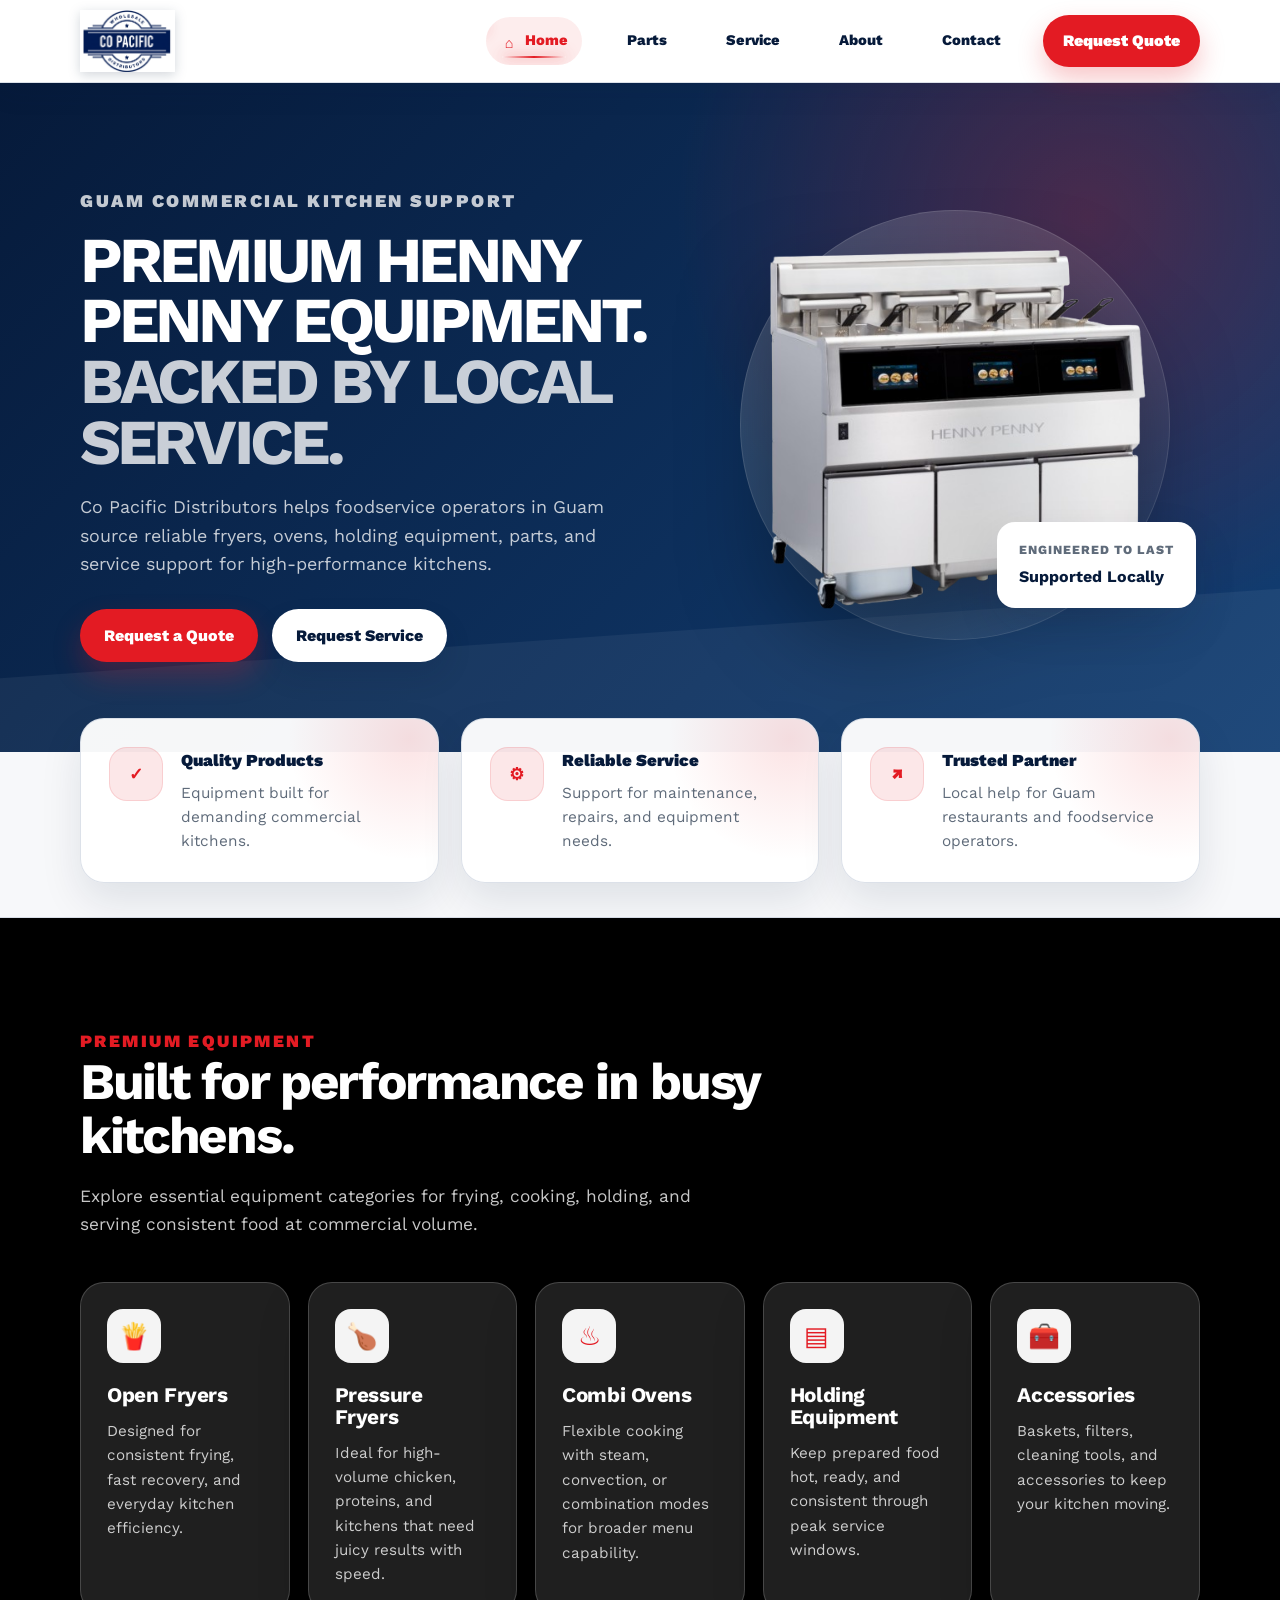
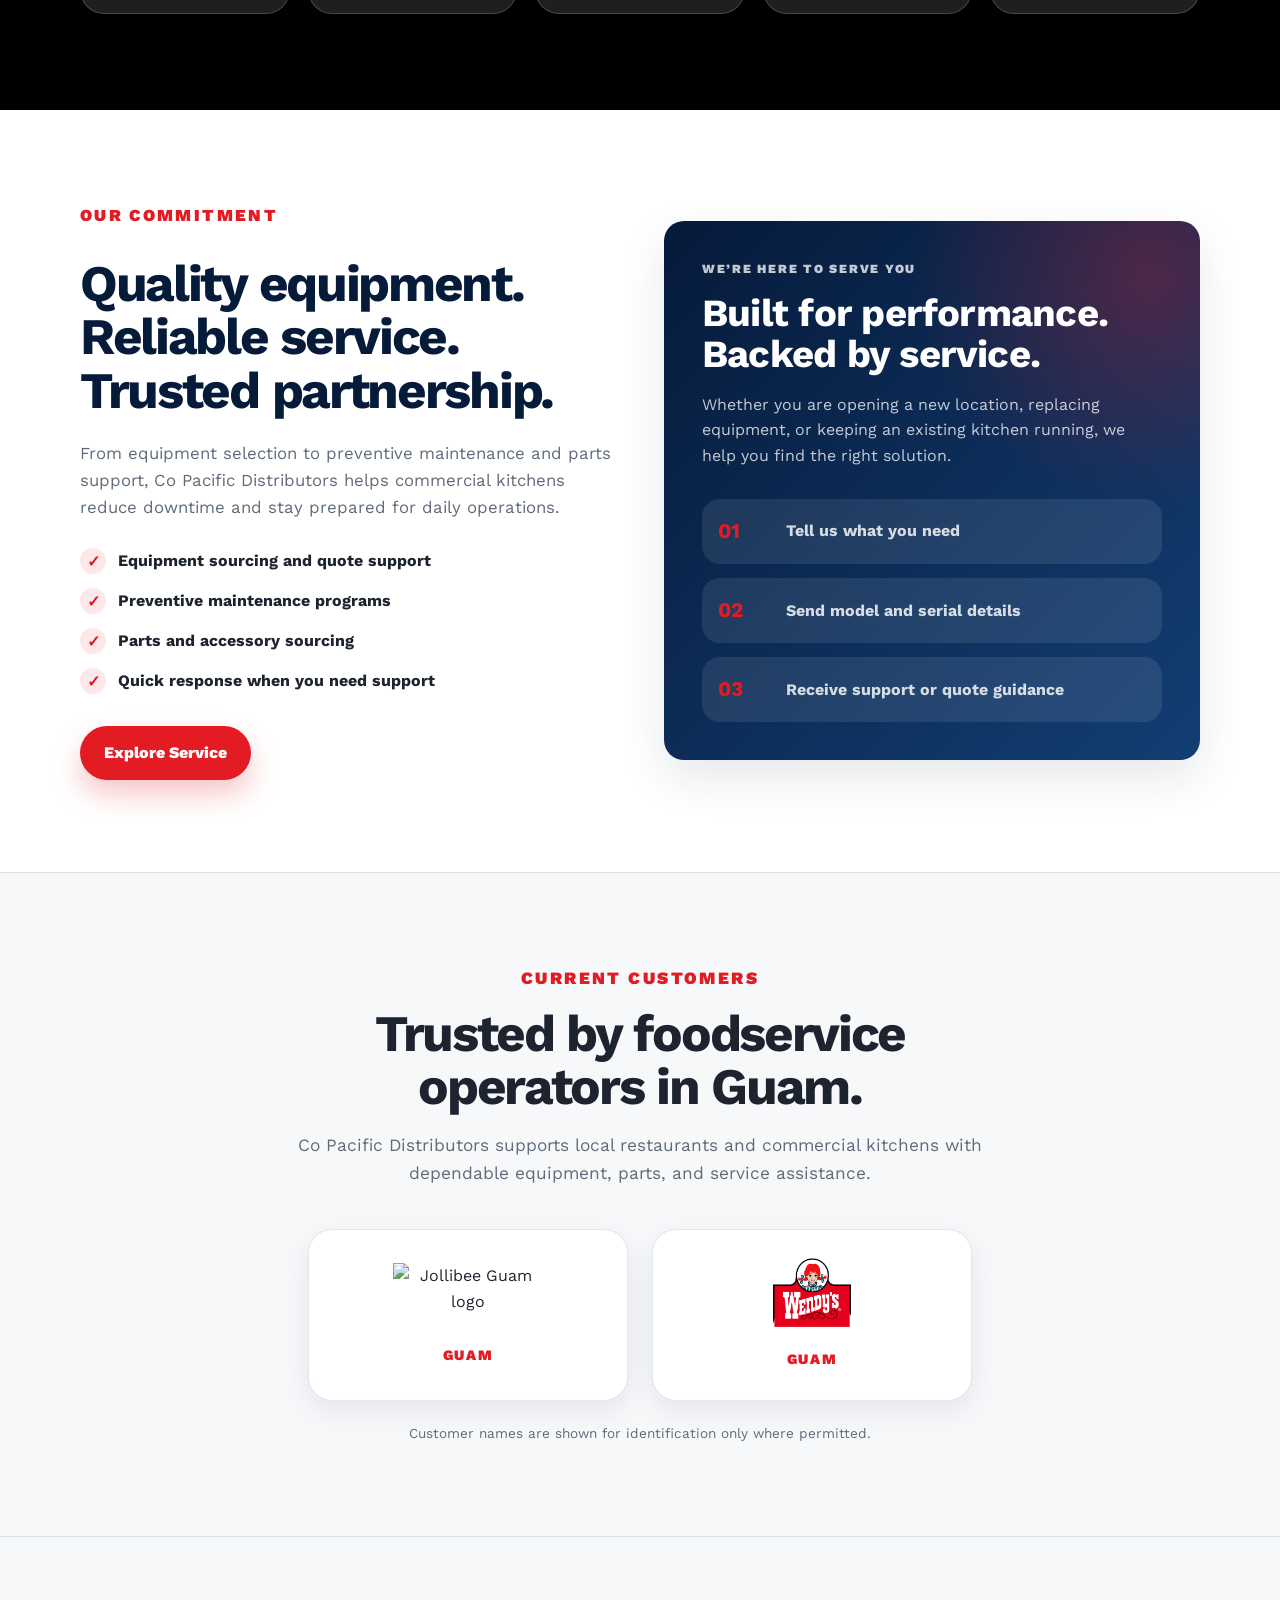
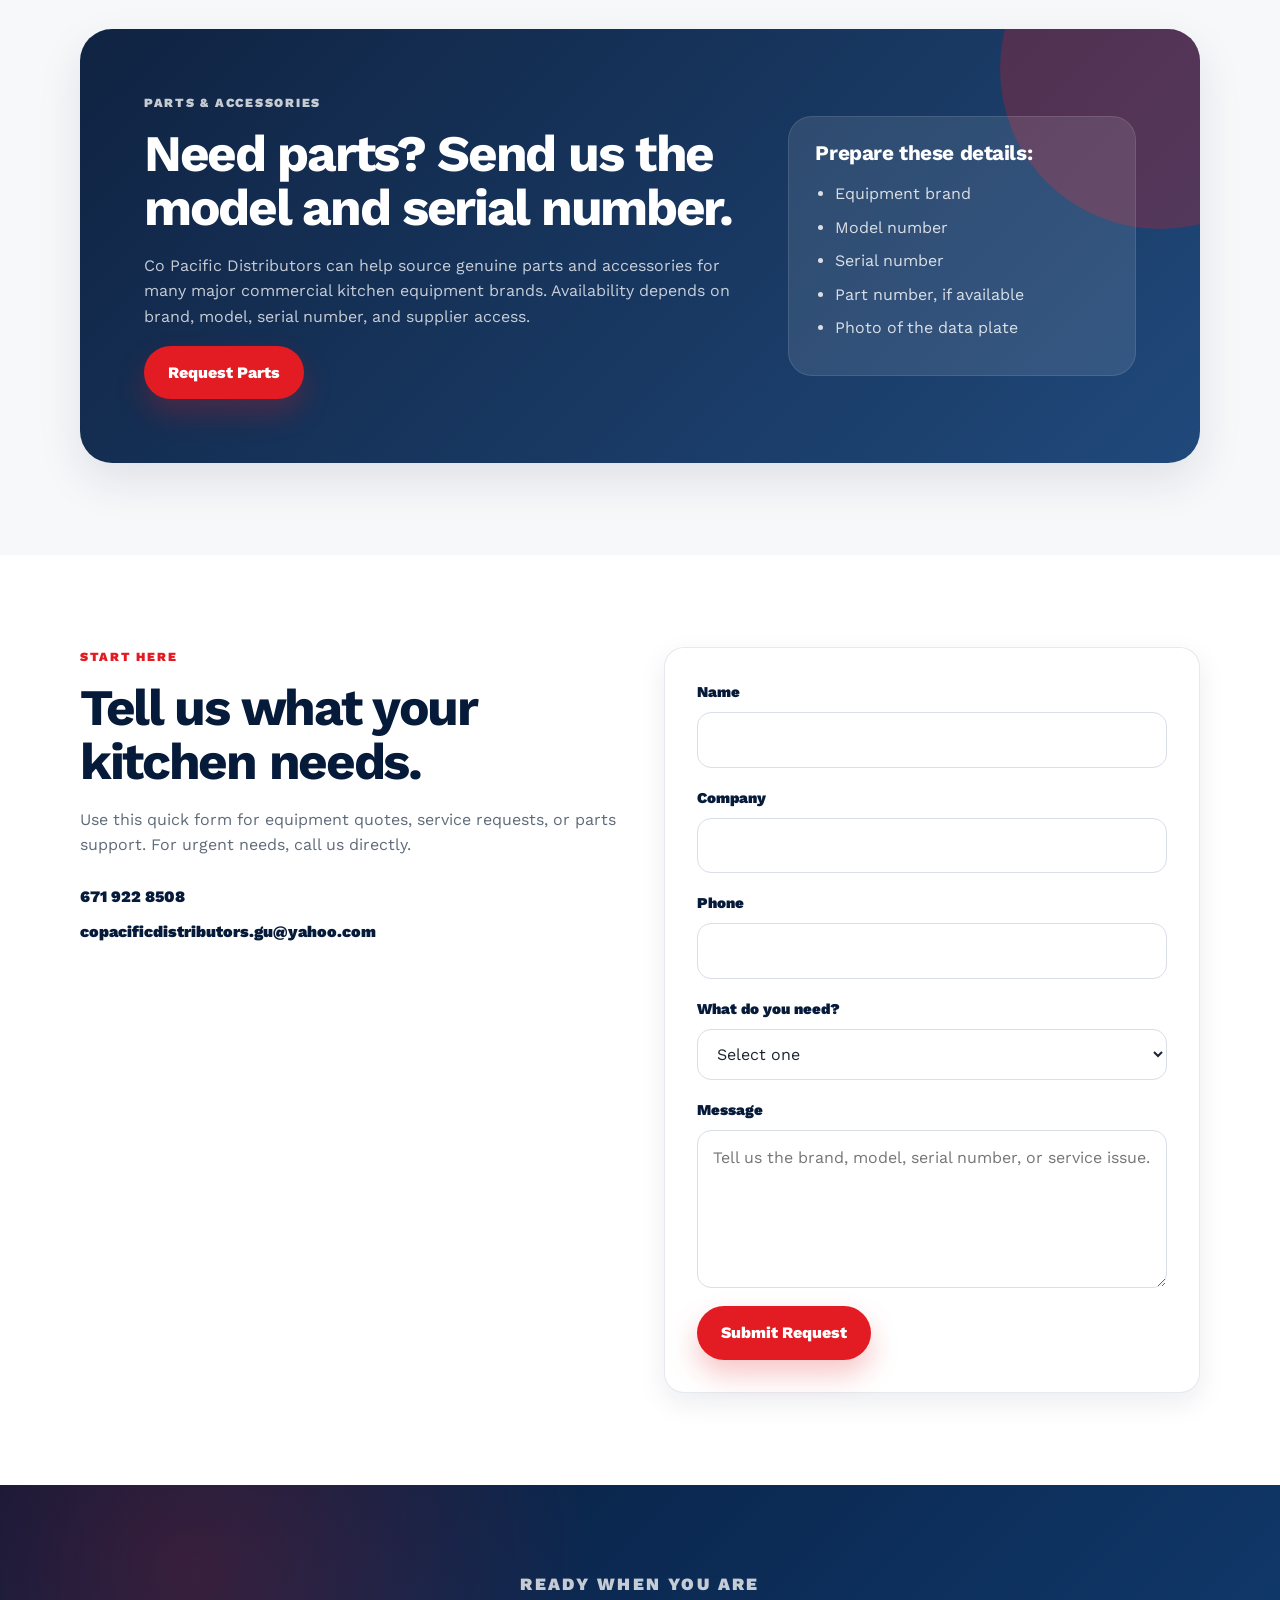
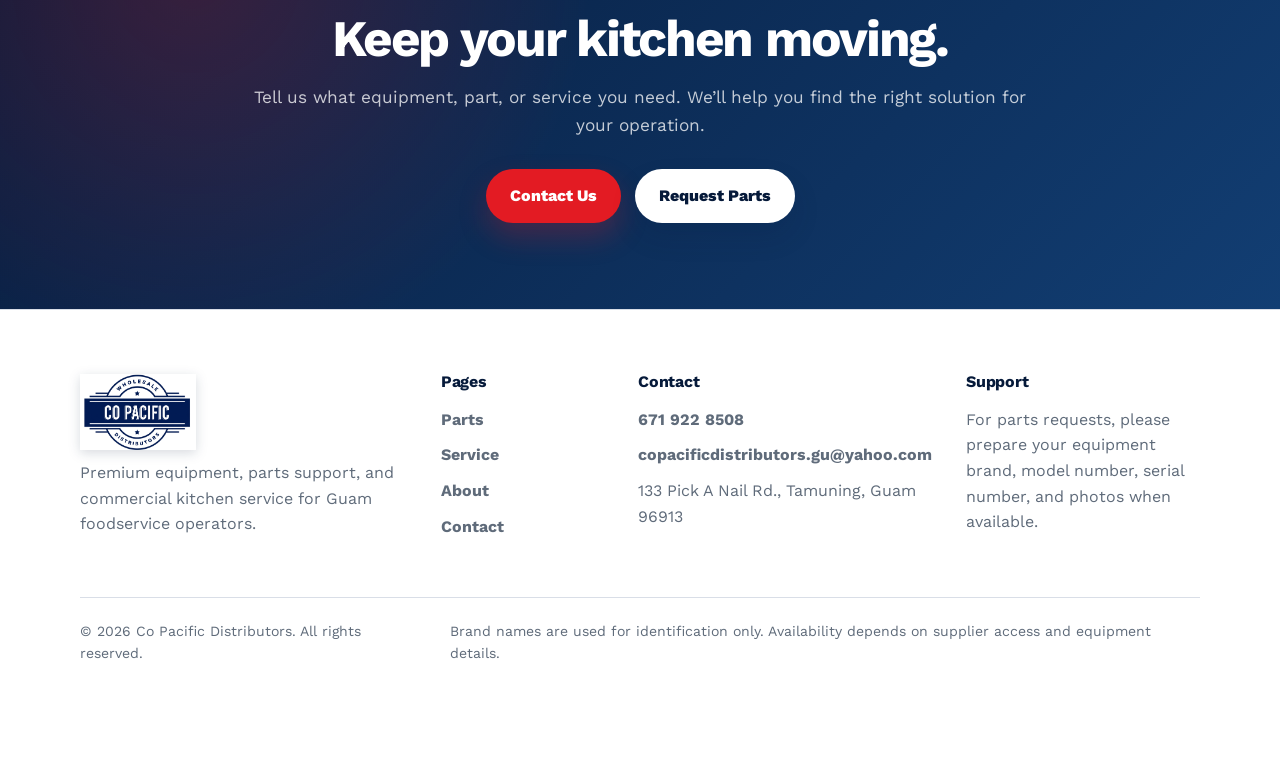
==== commit a7442c4a: "dd" ====
--- a/index.html
+++ b/index.html
@@ -388,8 +388,8 @@
 
           <div class="contact-mini">
             <a href="tel:16719228508">671 922 8508</a>
-            <a href="mailto:copacificdistributors_gu@yahoo.com">
-              copacificdistributors_gu@yahoo.com
+            <a href="mailto:copacificdistributors.gu@yahoo.com">
+              copacificdistributors.gu@yahoo.com
             </a>
           </div>
         </div>
@@ -467,6 +467,7 @@
       </div>
     </section>
   </main>
+
 
   <!-- ================= FOOTER ================= -->
   <footer class="site-footer">
@@ -499,8 +500,8 @@
         <h3>Contact</h3>
 
         <a href="tel:16719228508">671 922 8508</a>
-        <a href="mailto:copacificdistributors_gu@yahoo.com">
-          copacificdistributors_gu@yahoo.com
+        <a href="mailto:copacificdistributors.gu@yahoo.com">
+          copacificdistributors.gu@yahoo.com
         </a>
 
         <p>133 Pick A Nail Rd., Tamuning, Guam 96913</p>
@@ -526,6 +527,8 @@
     </div>
   </footer>
 
+
+
   <!-- ================= MOBILE STICKY CTA ================= -->
   <div class="mobile-cta-bar">
     <a href="tel:16719228508">Call</a>
--- a/css/components.css
+++ b/css/components.css
@@ -3980,4 +3980,273 @@
     min-height: auto;
     aspect-ratio: 9 / 16;
   }
+}
+/* =========================
+   ABOUT VALUES SECTION IMAGE OVERLAY
+========================= */
+
+.about-values-overlay-section {
+  position: relative;
+  overflow: hidden;
+  background: var(--navy);
+  padding: 110px 0 120px;
+}
+
+.about-values-bg {
+  position: absolute;
+  inset: 0;
+  width: 100%;
+  height: 100%;
+  min-height: 100%;
+  object-fit: cover;
+  object-position: center;
+  z-index: 0;
+}
+
+.about-values-bg-shade {
+  position: absolute;
+  inset: 0;
+  z-index: 1;
+  background:
+    radial-gradient(
+      circle at 85% 18%,
+      rgba(227, 27, 35, 0.28),
+      transparent 34%
+    ),
+    linear-gradient(
+      90deg,
+      rgba(6, 26, 58, 0.92) 0%,
+      rgba(6, 26, 58, 0.78) 48%,
+      rgba(6, 26, 58, 0.48) 100%
+    );
+}
+
+.about-values-overlay-content {
+  position: relative;
+  z-index: 2;
+}
+
+.about-values-overlay-heading {
+  max-width: 820px;
+  margin-bottom: 44px;
+}
+
+.about-values-overlay-heading .eyebrow {
+  color: var(--red);
+}
+
+.about-values-overlay-heading h2 {
+  color: var(--white);
+  max-width: 820px;
+  margin-bottom: 20px;
+  text-shadow: 0 8px 24px rgba(0, 0, 0, 0.32);
+}
+
+.about-values-overlay-heading p {
+  color: rgba(255, 255, 255, 0.82);
+  max-width: 760px;
+  text-shadow: 0 4px 18px rgba(0, 0, 0, 0.28);
+}
+
+.overlay-values-grid {
+  position: relative;
+  z-index: 3;
+}
+
+.overlay-value-card {
+  min-height: 300px;
+  border-radius: 26px;
+  padding: 30px;
+  background: rgba(255, 255, 255, 0.14);
+  border: 1px solid rgba(255, 255, 255, 0.22);
+  box-shadow: 0 24px 54px rgba(0, 0, 0, 0.22);
+  backdrop-filter: blur(16px);
+  color: var(--white);
+}
+
+.overlay-value-card:hover {
+  transform: translateY(-6px);
+  background: rgba(255, 255, 255, 0.18);
+  border-color: rgba(255, 255, 255, 0.32);
+}
+
+.overlay-value-card .value-number {
+  background: var(--white);
+  color: var(--red);
+}
+
+.overlay-value-card h3 {
+  color: var(--white);
+}
+
+.overlay-value-card p {
+  color: rgba(255, 255, 255, 0.82);
+  margin-bottom: 0;
+}
+
+/* Tablet */
+@media (max-width: 900px) {
+  .about-values-overlay-section {
+    padding: 88px 0 90px;
+  }
+
+  .overlay-values-grid {
+    grid-template-columns: 1fr;
+  }
+}
+
+/* Mobile */
+@media (max-width: 520px) {
+  .about-values-overlay-section {
+    padding: 74px 0 76px;
+  }
+
+  .about-values-bg-shade {
+    background:
+      linear-gradient(
+        180deg,
+        rgba(6, 26, 58, 0.94),
+        rgba(6, 26, 58, 0.72)
+      );
+  }
+
+  .overlay-value-card {
+    min-height: auto;
+    padding: 24px;
+  }
+}
+
+/* =========================
+   ABOUT VALUES FULL SECTION IMAGE OVERLAY - LIVE FIX
+========================= */
+
+.about-values-overlay-section {
+  position: relative !important;
+  overflow: hidden !important;
+  background: var(--navy) !important;
+  padding: 110px 0 120px !important;
+}
+
+.about-values-overlay-section .about-values-bg {
+  position: absolute !important;
+  inset: 0 !important;
+  width: 100% !important;
+  height: 100% !important;
+  min-height: 100% !important;
+  object-fit: cover !important;
+  object-position: center !important;
+  z-index: 0 !important;
+  display: block !important;
+}
+
+.about-values-overlay-section .about-values-bg-shade {
+  position: absolute !important;
+  inset: 0 !important;
+  z-index: 1 !important;
+  background:
+    radial-gradient(
+      circle at 85% 18%,
+      rgba(227, 27, 35, 0.28),
+      transparent 34%
+    ),
+    linear-gradient(
+      90deg,
+      rgba(6, 26, 58, 0.92) 0%,
+      rgba(6, 26, 58, 0.78) 48%,
+      rgba(6, 26, 58, 0.48) 100%
+    ) !important;
+  pointer-events: none !important;
+}
+
+.about-values-overlay-section .about-values-overlay-content {
+  position: relative !important;
+  z-index: 2 !important;
+}
+
+.about-values-overlay-section .about-values-overlay-heading {
+  max-width: 820px !important;
+  margin-bottom: 44px !important;
+}
+
+.about-values-overlay-section .about-values-overlay-heading .eyebrow {
+  color: var(--red) !important;
+}
+
+.about-values-overlay-section .about-values-overlay-heading h2 {
+  color: var(--white) !important;
+  max-width: 820px !important;
+  margin-bottom: 20px !important;
+  text-shadow: 0 8px 24px rgba(0, 0, 0, 0.32) !important;
+}
+
+.about-values-overlay-section .about-values-overlay-heading p {
+  color: rgba(255, 255, 255, 0.82) !important;
+  max-width: 760px !important;
+  text-shadow: 0 4px 18px rgba(0, 0, 0, 0.28) !important;
+}
+
+.about-values-overlay-section .overlay-values-grid {
+  position: relative !important;
+  z-index: 3 !important;
+}
+
+.about-values-overlay-section .overlay-value-card {
+  min-height: 300px !important;
+  border-radius: 26px !important;
+  padding: 30px !important;
+  background: rgba(255, 255, 255, 0.14) !important;
+  border: 1px solid rgba(255, 255, 255, 0.22) !important;
+  box-shadow: 0 24px 54px rgba(0, 0, 0, 0.22) !important;
+  backdrop-filter: blur(16px) !important;
+  color: var(--white) !important;
+}
+
+.about-values-overlay-section .overlay-value-card:hover {
+  transform: translateY(-6px) !important;
+  background: rgba(255, 255, 255, 0.18) !important;
+  border-color: rgba(255, 255, 255, 0.32) !important;
+}
+
+.about-values-overlay-section .overlay-value-card .value-number {
+  background: var(--white) !important;
+  color: var(--red) !important;
+}
+
+.about-values-overlay-section .overlay-value-card h3 {
+  color: var(--white) !important;
+}
+
+.about-values-overlay-section .overlay-value-card p {
+  color: rgba(255, 255, 255, 0.82) !important;
+  margin-bottom: 0 !important;
+}
+
+@media (max-width: 900px) {
+  .about-values-overlay-section {
+    padding: 88px 0 90px !important;
+  }
+
+  .about-values-overlay-section .overlay-values-grid {
+    grid-template-columns: 1fr !important;
+  }
+}
+
+@media (max-width: 520px) {
+  .about-values-overlay-section {
+    padding: 74px 0 76px !important;
+  }
+
+  .about-values-overlay-section .about-values-bg-shade {
+    background:
+      linear-gradient(
+        180deg,
+        rgba(6, 26, 58, 0.94),
+        rgba(6, 26, 58, 0.72)
+      ) !important;
+  }
+
+  .about-values-overlay-section .overlay-value-card {
+    min-height: auto !important;
+    padding: 24px !important;
+  }
 }
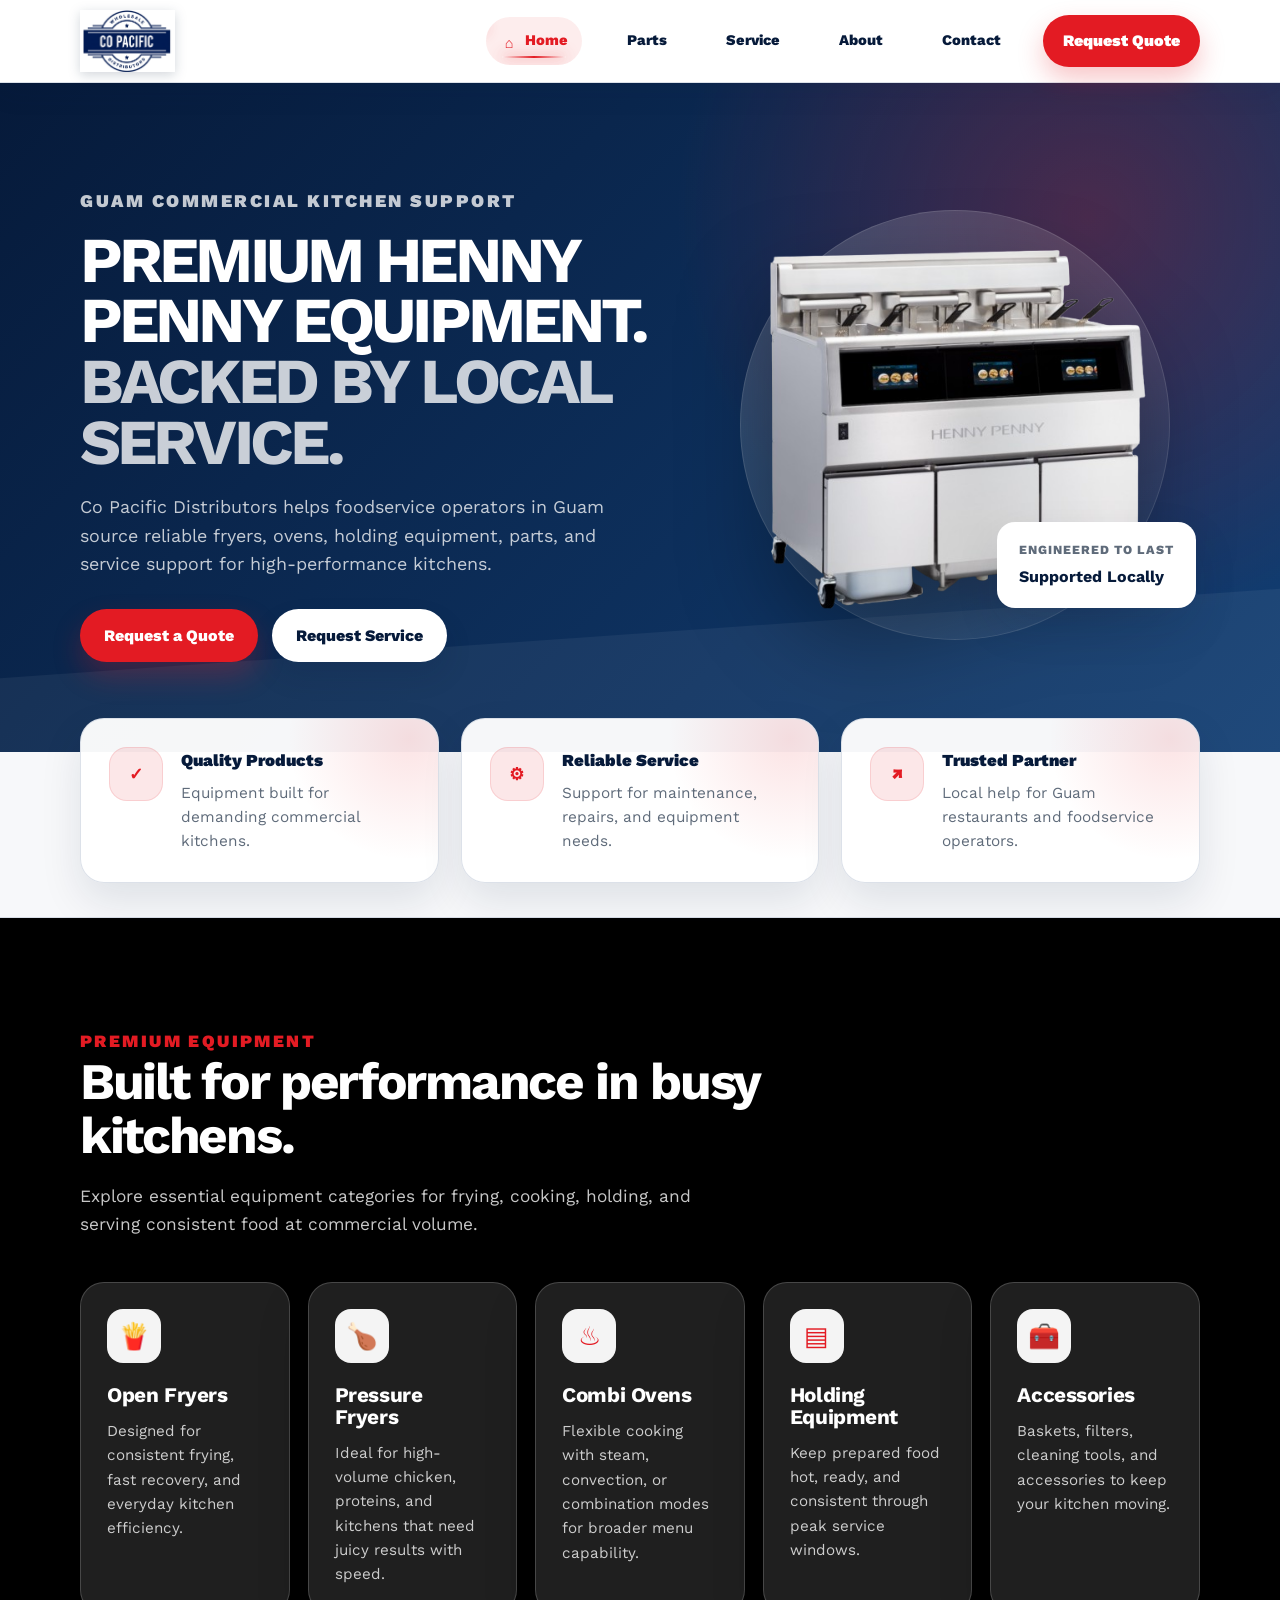
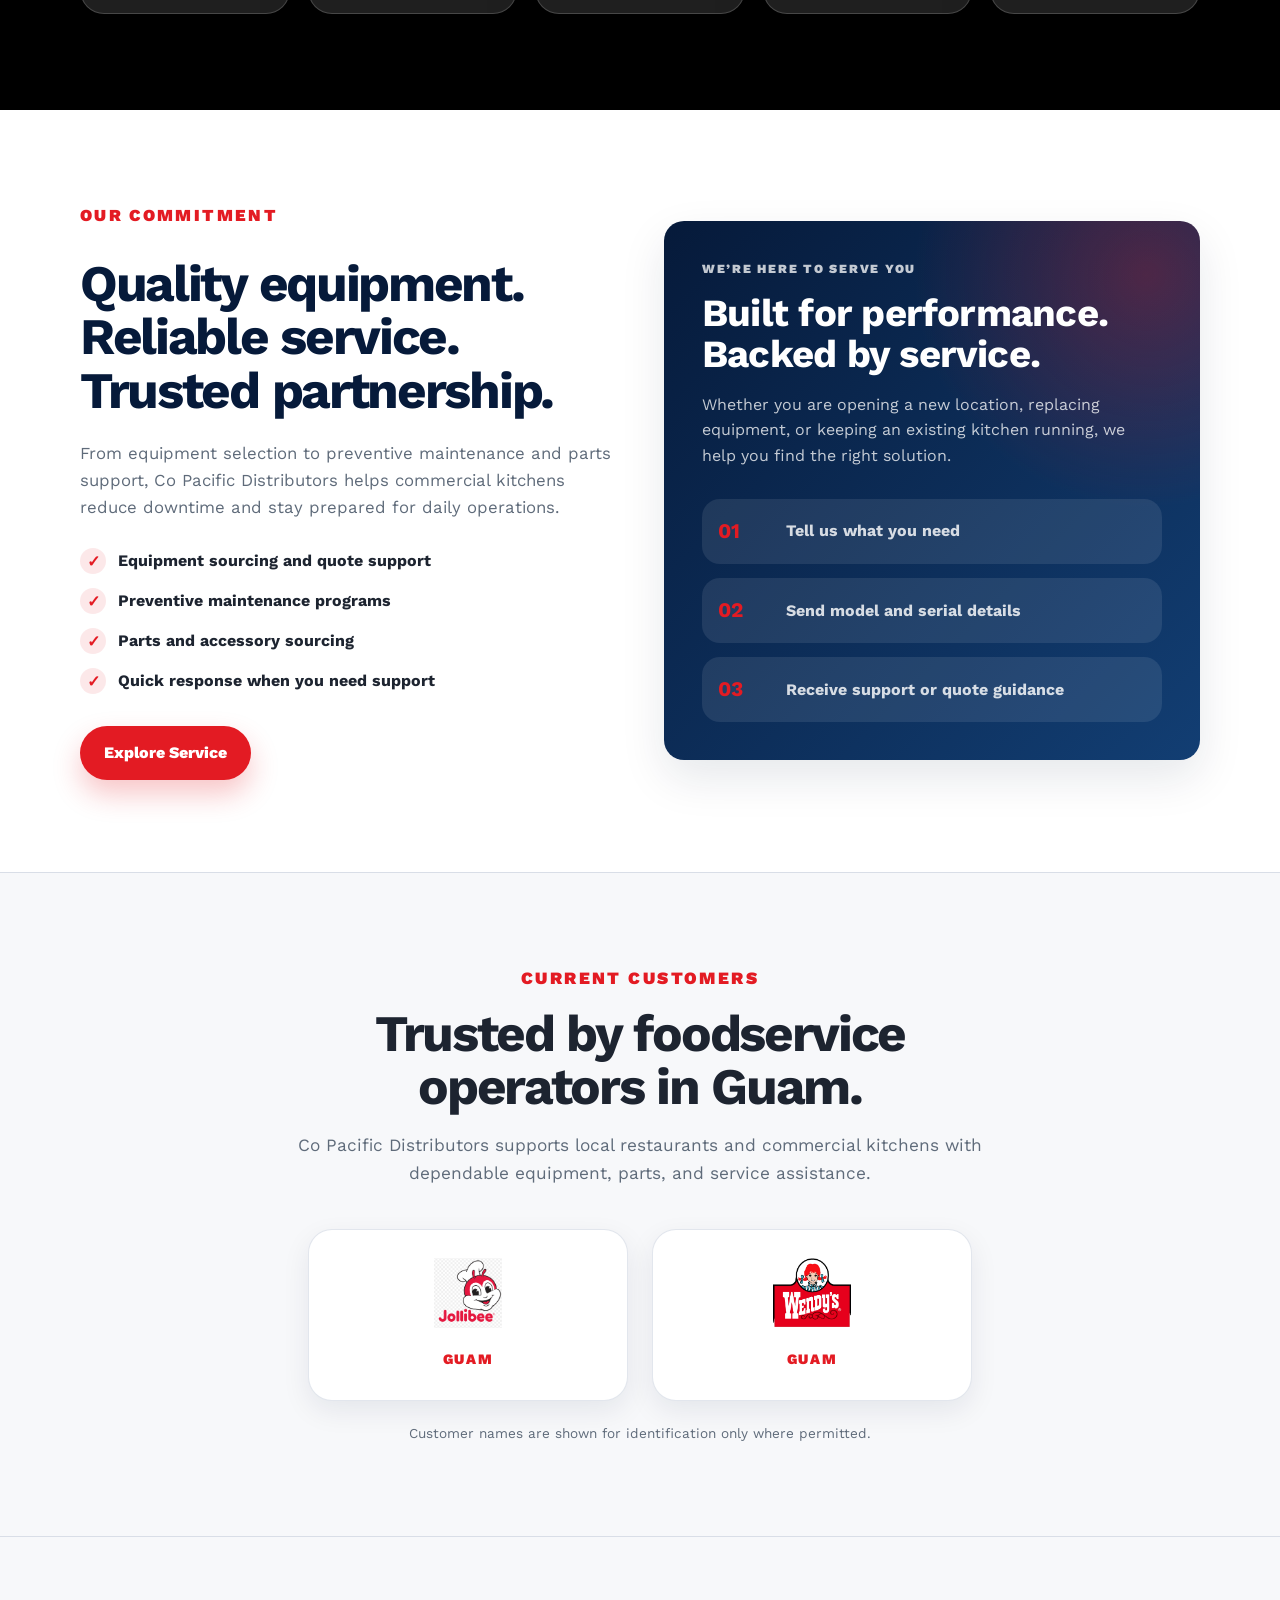
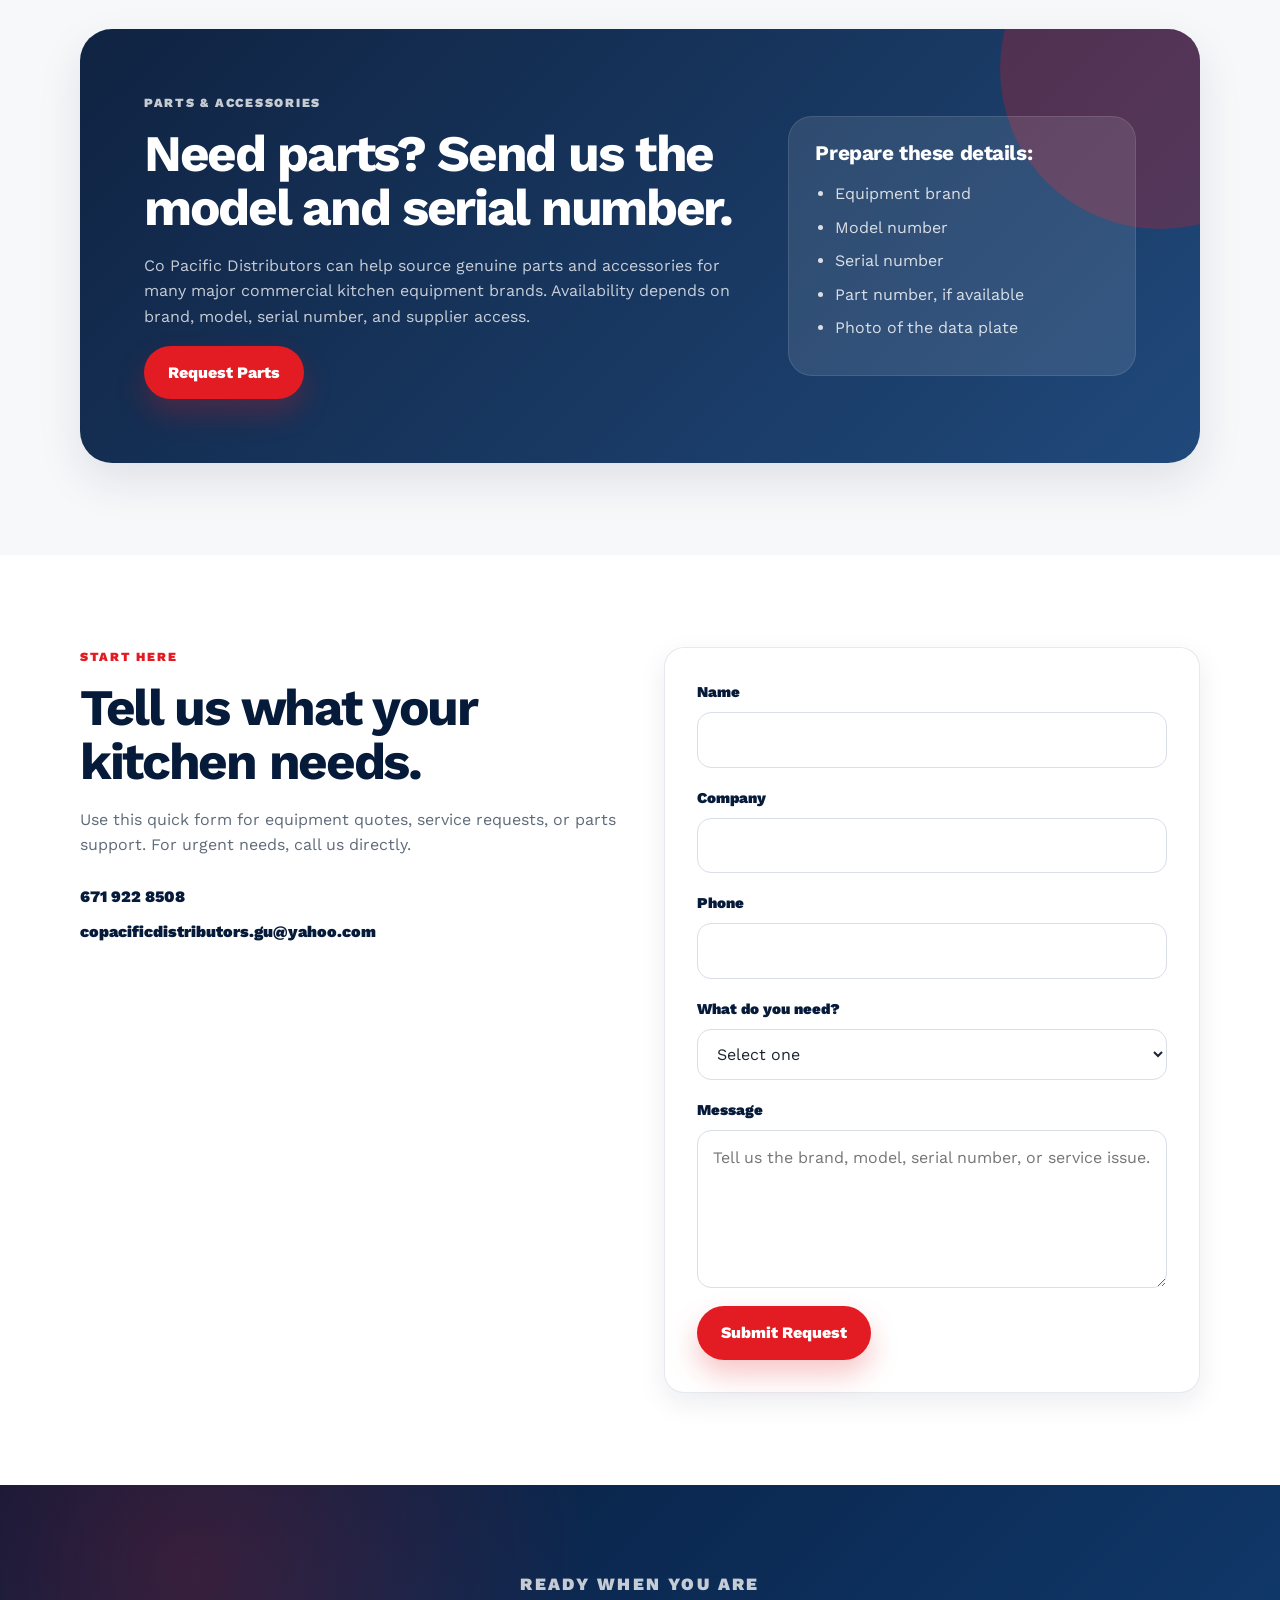
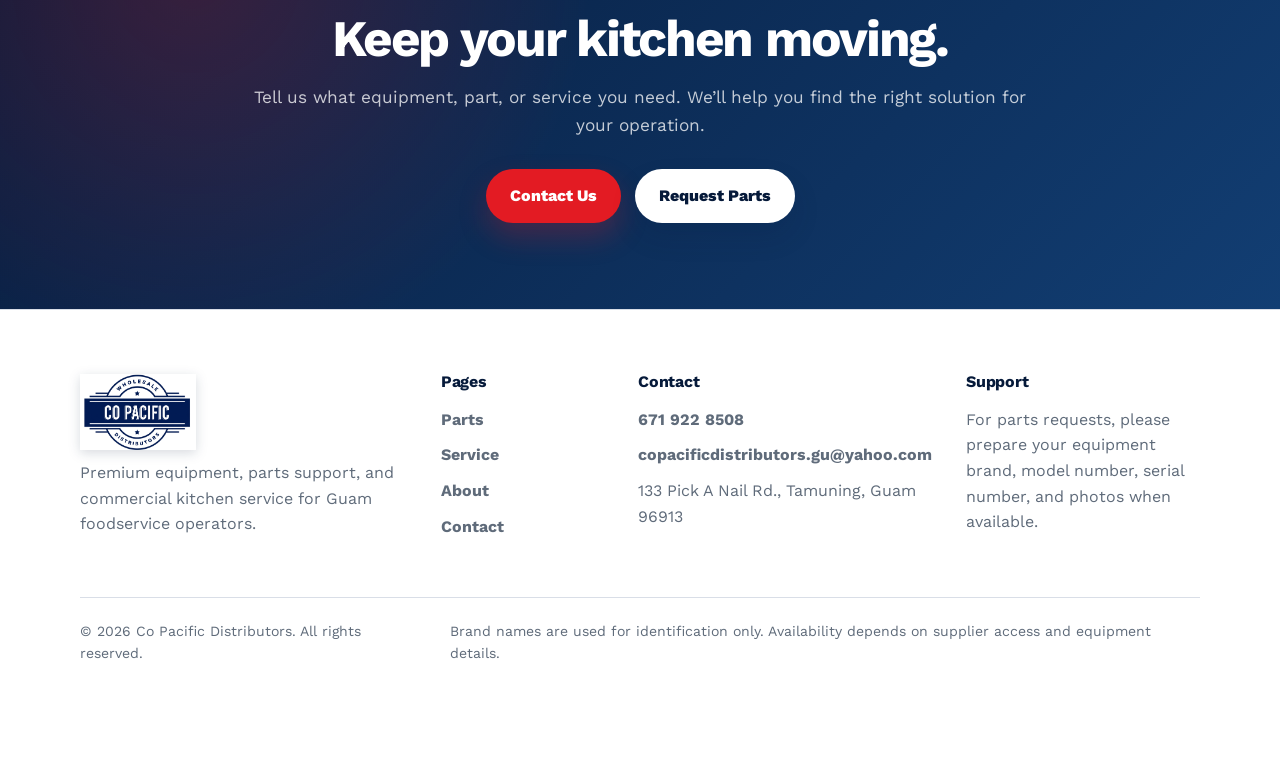
==== commit f184d23d: "dd" ====
--- a/index.html
+++ b/index.html
@@ -323,7 +323,7 @@
 
         <div class="customer-logos">
           <div class="customer-card">
-            <img src="assets/images/jolli.png" alt="Jollibee Guam logo" />
+            <img src="assets/images/jollibee.png" alt="Jollibee Guam logo" />
             <span>Guam</span>
           </div>
 
@@ -394,16 +394,17 @@
           </div>
         </div>
 
-        <form
-          class="request-form card"
-          data-form
-          data-endpoint="https://formsubmit.co/ajax/vansuliva4@gmail.com"
-        >
-          <input type="hidden" name="_subject" value="New Website Request - Co Pacific Distributors" />
-          <input type="hidden" name="_template" value="table" />
-          <input type="hidden" name="_captcha" value="false" />
-          <input type="text" name="_honey" style="display: none;" tabindex="-1" autocomplete="off" />
-
+   <form
+  class="request-form card"
+  data-form
+  action="https://formsubmit.co/ajax/copacificdistributors.gu@yahoo.com"
+  method="POST"
+  data-endpoint="https://formsubmit.co/ajax/copacificdistributors.gu@yahoo.com"
+>
+  <input type="hidden" name="_subject" value="New Website Request - Co Pacific Distributors" />
+  <input type="hidden" name="_template" value="table" />
+  <input type="hidden" name="_captcha" value="false" />
+  <input type="text" name="_honey" style="display: none;" tabindex="-1" autocomplete="off" />
           <div class="form-row">
             <label for="request-name">Name</label>
             <input id="request-name" name="name" type="text" required />
@@ -537,7 +538,7 @@
   </div>
 
   <!-- JS -->
-  <script src="js/main.js"></script>
-  <script src="js/forms.js"></script>
+<script src="js/main.js?v=nav-2"></script>
+<script src="js/forms.js?v=formsubmit-2"></script>
 </body>
 </html>
